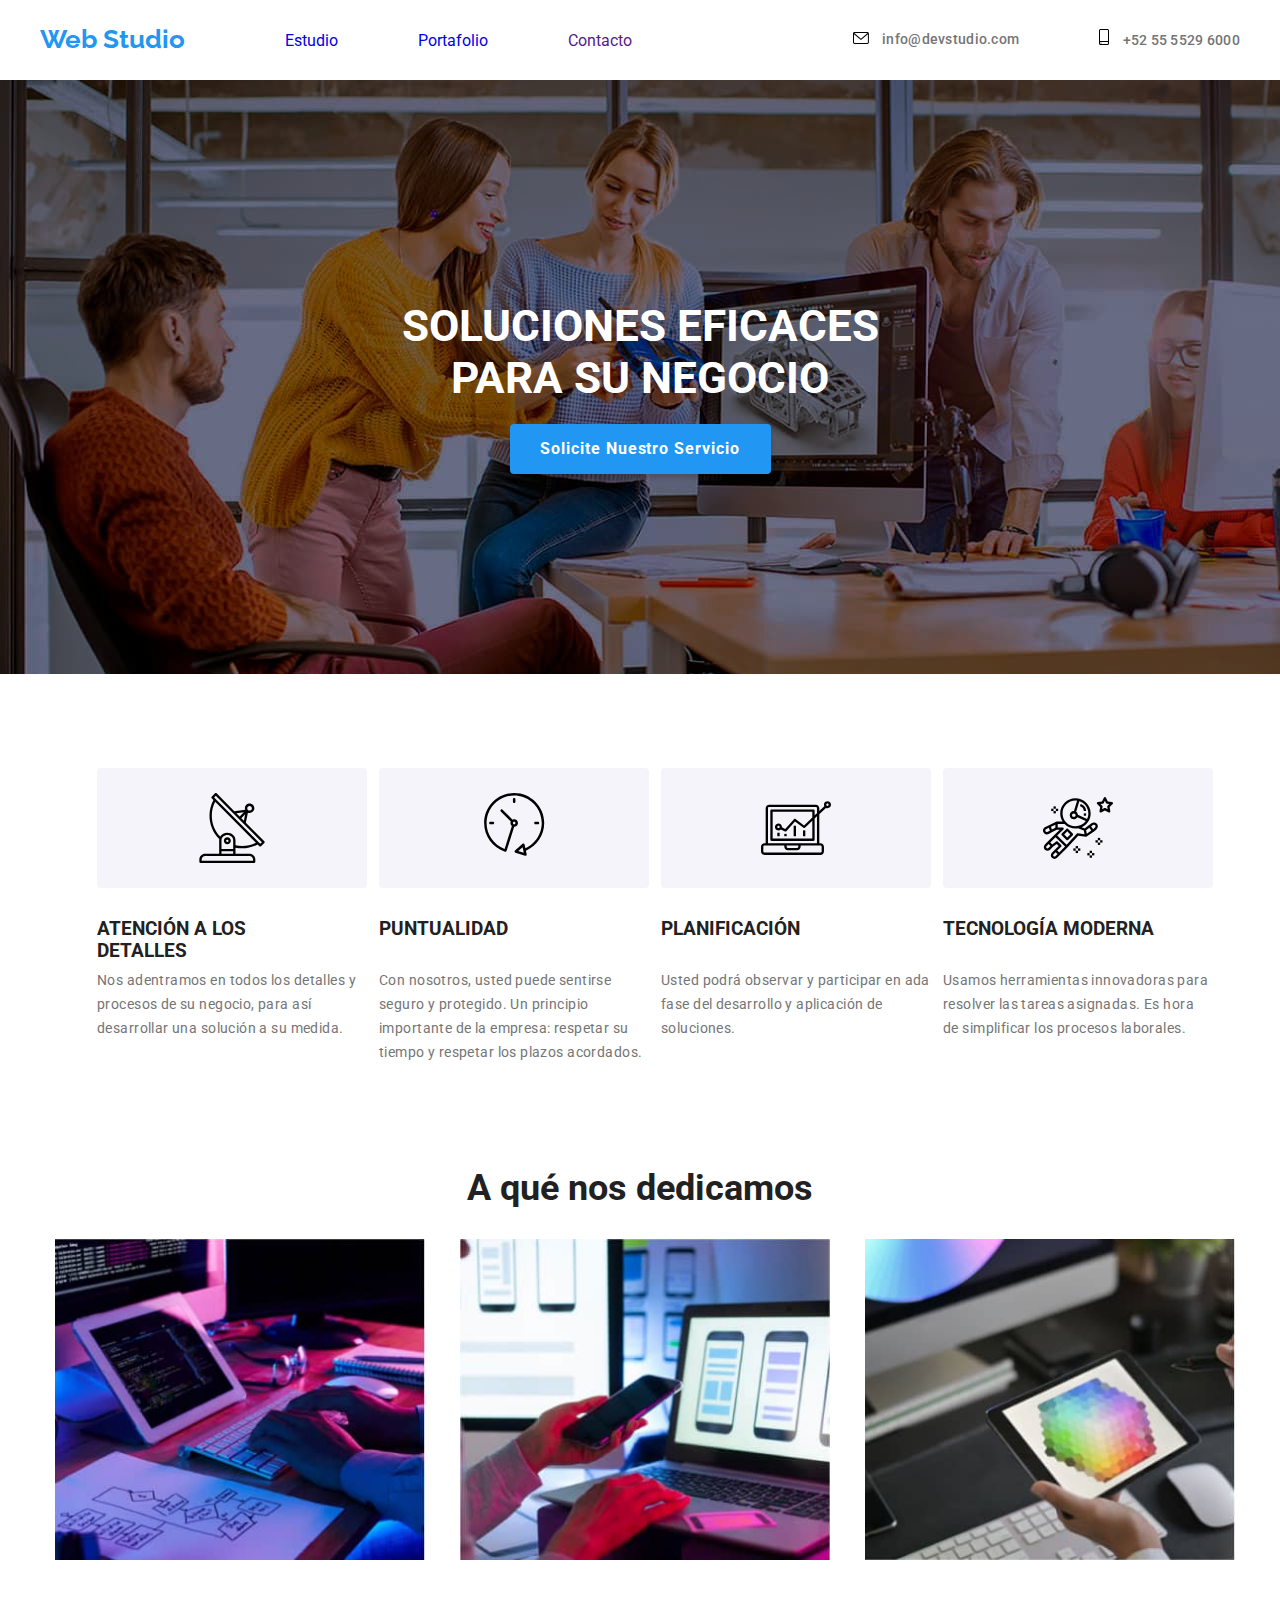
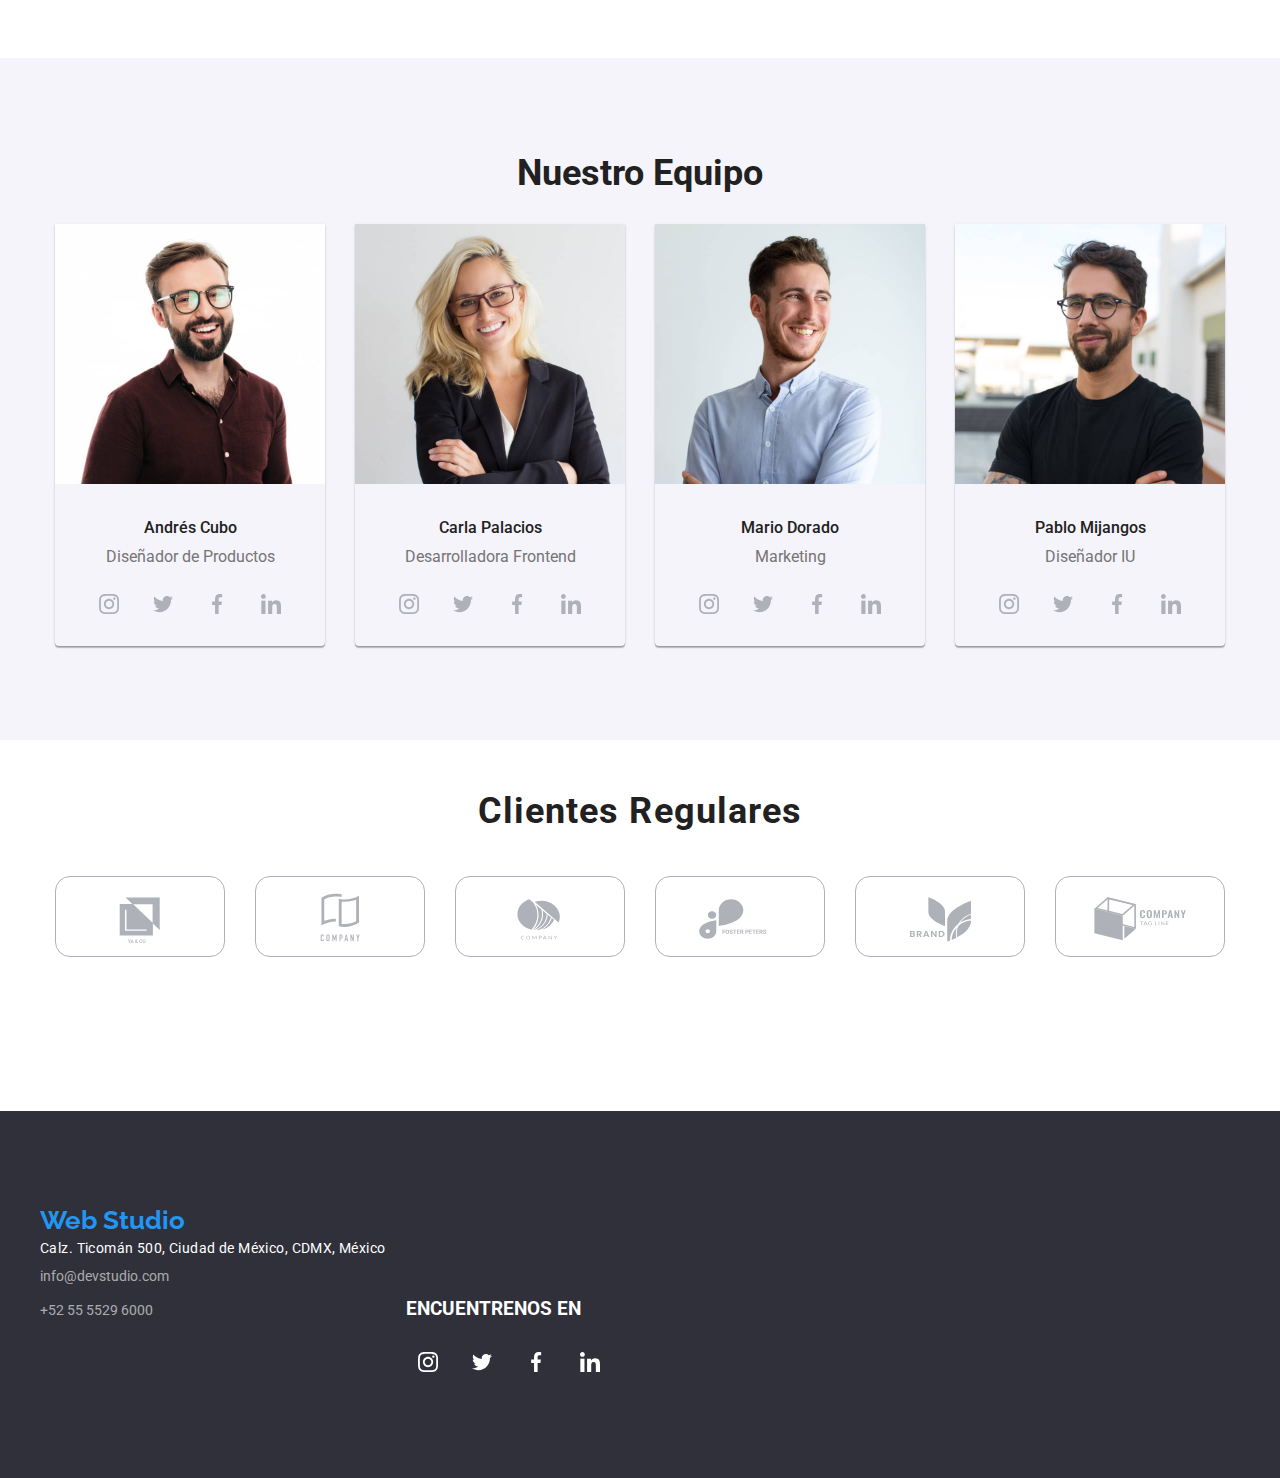
==== index.html @ 06e82568 "iniciando" ====
<!DOCTYPE html>
<html lang="en">
  <head>
    <meta charset="UTF-8" />
    <meta http-equiv="X-UA-Compatible" content="IE=edge" />
    <meta name="viewport" content="width=device-width, initial-scale=1.0" />
    <link rel="stylesheet" href="css/style.css" />
    <link rel="stylesheet" href="css/moder-normalize.css" />
    <link href="https://fonts.googleapis.com/css2?family=Roboto:wght@400;500;700;900&display=swap" rel="stylesheet"/>
    <link href="https://fonts.googleapis.com/css2?family=Raleway:wght@700&display=swap" rel="stylesheet"/>
    <title>Web Estudio</title>
  </head>

  <body>
    <!--seccion Heder-->
    <header clases="headoard">
      <nav>
        <!--Lista de Navegación-->
        <a class="web" href="./index.html">Web Studio</a>
        <ul class="nav-options">
          <li><a class="link selected" href="./index.html">Estudio</a></li>
          <li><a class="link" href="./Portfolio.html">Portafolio</a></li>
          <li><a class="link" href="">Contacto</a></li>
        </ul>
      </nav>
      <!--Informacion de contacto-->
      <ul class="header-contact">
        <li>
          <a class="contact" href="mailto:info@devstudio.com">
            <svg class="icon-email">
              <use href="./images/svg/icons.svg#email"></use>
            </svg>
            info@devstudio.com
          </a>
        </li>
        <li>
          <a class="contact" href="tel:+525555296000">
            <svg class="icon-telefono">
              <use href="./images/svg/icons.svg#telefono"></use>
            </svg>
            +52 55 5529 6000</a
          >
        </li>
      </ul>
    </header>
    <main>
      <!--Titulo principal-->
      <section class="fondo">
        <h1 class="titulo-principal">SOLUCIONES EFICACES PARA SU NEGOCIO</h1>
        <button class="btn-primary" type="button">
          Solicite nuestro servicio
        </button>
      </section>
      <!--Primera Sección-->
      <section class="section">
        <div class="container">
          <ul class="features-item">
            <li>
              <div>
                <svg class="icons-features">
                  <use href="./images/svg/icons.svg#antena"></use>
                </svg>
              </div>
              <h3 class="features-subtitle">ATENCIÓN A LOS DETALLES</h3>
              <p class="paragraph">
                Nos adentramos en todos los detalles y procesos de su negocio,
                para así desarrollar una solución a su medida.
              </p>
            </li>
            <li>
              <div>
                <svg class="icons-features">
                  <use href="./images/svg/icons.svg#reloj"></use>
                </svg>
              </div>
              <h3 class="features-subtitle">PUNTUALIDAD</h3>
              <p class="paragraph">
                Con nosotros, usted puede sentirse seguro y protegido. Un
                principio importante de la empresa: respetar su tiempo y
                respetar los plazos acordados.
              </p>
            </li>
            <li>
              <div>
                <svg class="icons-features">
                  <use href="./images/svg/icons.svg#diagrama"></use>
                </svg>
              </div>
              <h3 class="features-subtitle">PLANIFICACIÓN</h3>
              <p class="paragraph">
                Usted podrá observar y participar en ada fase del desarrollo y
                aplicación de soluciones.
              </p>
            </li>
            <li>
              <div>
                <svg class="icons-features">
                  <use href="./images/svg/icons.svg#astronauta"></use>
                </svg>
              </div>
              <h3 class="features-subtitle">TECNOLOGÍA MODERNA</h3>
              <p class="paragraph">
                Usamos herramientas innovadoras para resolver las tareas
                asignadas. Es hora de simplificar los procesos laborales.
              </p>
            </li>
          </ul>
        </div>
      </section>
      <!--Segunda Sección-->
      <section class="section pading do">
        <h2>A qué nos dedicamos</h2>
        <div class="container">
          <ul>
            <li>
              <img src="images/imagen1.jpg" alt="image1" width="370" />
            </li>
            <li>
              <img src="images/imagen2.jpg" alt="image2" width="370" />
            </li>
            <li>
              <img src="images/imagen3.jpg" alt="image3" width="370" />
            </li>
          </ul>
        </div>
      </section>
      <!--Tercera Sección-->
      <section class="charges-background">
        <div class="charges-container">
          <h2 class="charges-title">Nuestro Equipo</h2>
          <ul class="charges-items">
            <li class="charge-tarje">
              <img src="images/imagen4.jpg" width="270" alt="image5" />
              <h3 class="charge-name">Andrés Cubo</h3>
              <p class="charge-description">Diseñador de Productos</p>
              <ul class="redes-sociales">
                <li>
                  <a class="icon-social" href="#">
                    <svg class="icon-redes">
                      <use href="./images/svg/icons.svg#instagram"></use>
                    </svg>
                  </a>
                </li>
                <li>
                  <a class="icon-social" href="#">
                    <svg class="icon-redes">
                      <use href="./images/svg/icons.svg#twitter"></use>
                    </svg>
                  </a>
                </li>
                <li>
                  <a class="icon-social" href="#">
                    <svg class="icon-redes">
                      <use href="./images/svg/icons.svg#facebook"></use>
                    </svg>
                  </a>
                </li>
                <li>
                  <a class="icon-social" href="#">
                    <svg class="icon-redes">
                      <use href="./images/svg/icons.svg#linkedin"></use>
                    </svg>
                  </a>
                </li>
              </ul>
            </li>
            <li class="charge-tarje">
              <img src="images/imagen5.jpg" width="270" alt="image5" />
              <h3 class="charge-name">Carla Palacios</h3>
              <p class="charge-description">Desarrolladora Frontend</p>
              <ul class="redes-sociales">
                <li>
                  <a class="icon-social" href="#">
                    <svg class="icon-redes">
                      <use href="./images/svg/icons.svg#instagram"></use>
                    </svg>
                  </a>
                </li>
                <li>
                  <a class="icon-social" href="#">
                    <svg class="icon-redes">
                      <use href="./images/svg/icons.svg#twitter"></use>
                    </svg>
                  </a>
                </li>
                <li>
                  <a class="icon-social" href="#">
                    <svg class="icon-redes">
                      <use href="./images/svg/icons.svg#facebook"></use>
                    </svg>
                  </a>
                </li>
                <li>
                  <a class="icon-social" href="#">
                    <svg class="icon-redes">
                      <use href="./images/svg/icons.svg#linkedin"></use>
                    </svg>
                  </a>
                </li>
              </ul>
            </li>
            <li class="charge-tarje">
              <img src="images/imagen6.jpg" width="270" alt="image6" />
              <h3 class="charge-name">Mario Dorado</h3>
              <p class="charge-description">Marketing</p>
              <ul class="redes-sociales">
                <li>
                  <a class="icon-social" href="#">
                    <svg class="icon-redes">
                      <use href="./images/svg/icons.svg#instagram"></use>
                    </svg>
                  </a>
                </li>
                <li>
                  <a class="icon-social" href="#">
                    <svg class="icon-redes">
                      <use href="./images/svg/icons.svg#twitter"></use>
                    </svg>
                  </a>
                </li>
                <li>
                  <a class="icon-social" href="#">
                    <svg class="icon-redes">
                      <use href="./images/svg/icons.svg#facebook"></use>
                    </svg>
                  </a>
                </li>
                <li>
                  <a class="icon-social" href="#">
                    <svg class="icon-redes">
                      <use href="./images/svg/icons.svg#linkedin"></use>
                    </svg>
                  </a>
                </li>
              </ul>
            </li>
            <li class="charge-tarje">
              <img src="images/imagen7.jpg" width="270" alt="image7" />
              <h3 class="charge-name">Pablo Mijangos</h3>
              <p class="charge-description">Diseñador IU</p>
              <ul class="redes-sociales">
                <li>
                  <a class="icon-social" href="#">
                    <svg class="icon-redes">
                      <use href="./images/svg/icons.svg#instagram"></use>
                    </svg>
                  </a>
                </li>
                <li>
                  <a class="icon-social" href="#">
                    <svg class="icon-redes">
                      <use href="./images/svg/icons.svg#twitter"></use>
                    </svg>
                  </a>
                </li>
                <li>
                  <a class="icon-social" href="#">
                    <svg class="icon-redes">
                      <use href="./images/svg/icons.svg#facebook"></use>
                    </svg>
                  </a>
                </li>
                <li>
                  <a class="icon-social" href="#">
                    <svg class="icon-redes">
                      <use href="./images/svg/icons.svg#linkedin"></use>
                    </svg>
                  </a>
                </li>
              </ul>
            </li>
          </ul>
        </div>
      </section>
      <!-- Seccion Clientes regulares -->
      <section class="customer">
        <h2 class="customer-title">Clientes Regulares</h2>
        <ul class="customer-list">
          <li>
            <svg class="icon-customer">
              <use href="./images/svg/icons.svg#cliente1"></use>
            </svg>
          </li>

          <li>
            <svg class="icon-customer">
              <use href="./images/svg/icons.svg#cliente2"></use>
            </svg>
          </li>

          <li>
            <svg class="icon-customer">
              <use href="./images/svg/icons.svg#cliente3"></use>
            </svg>
          </li>

          <li>
            <svg class="icon-customer">
              <use href="./images/svg/icons.svg#cliente4"></use>
            </svg>
          </li>

          <li>
            <svg class="icon-customer">
              <use href="./images/svg/icons.svg#cliente5"></use>
            </svg>
          </li>

          <li>
            <svg class="icon-customer">
              <use href="./images/svg/icons.svg#cliente6"></use>
            </svg>
          </li>
        </ul>
      </section>
    </main>
    <!-- Footer y pie de página-->
    <footer class="footer">
      <a class="web" href="">Web Studio</a>
      <div class="footer-container">
          <address class="footer-address">
            <a class="footer-location" href=""
              >Calz. Ticomán 500, Ciudad de México, CDMX, México</a
            >
            <a class="footer-email" href="mailto:info@devstudio.com"
              >info@devstudio.com</a
            >
            <a class="footer-phone" href="tel:+525555296000">+52 55 5529 6000</a>
          </address>
        <aside class="footer2">
          <h3 class="footer2-logo">ENCUENTRENOS EN</h3>
          <ul class="redes-sociales2">
            <li>
              <a class="icon-social" href="#">
                <svg class="icon-redes2">
                  <use href="./images/svg/icons.svg#instagram"></use>
                </svg>
              </a>
            </li>
            <li>
              <a class="icon-social" href="#">
                <svg class="icon-redes2">
                  <use href="./images/svg/icons.svg#twitter"></use>
                </svg>
              </a>
            </li>
            <li>
              <a class="icon-social" href="#">
                <svg class="icon-redes2">
                  <use href="./images/svg/icons.svg#facebook"></use>
                </svg>
              </a>
            </li>
            <li>
              <a class="icon-social" href="">
                <svg class="icon-redes2">
                  <use href="./images/svg/icons.svg#linkedin"></use>
                </svg>
              </a>
            </li>
          </ul>
        </aside>
      </div>
    </footer>
  </body>
</html>
---- css/style.css ----
:root{
    --font-principal: 'Roboto';
    --font-secundario: 'Raleway';
    --background-black: #21303a;
    --backgroun-gray: #f5f4fa;
    --color-black: #212121;
    --color-gray: #757575;
    --color-white: #ffffff;
    --color-blue: #2196f3;
    --button-principal: #188ce8;
 } 
*,
*::before,
*::after {
  padding: 0;
  margin: 0;
  box-sizing: border-box;
}
body {
    background-color: var(--color-white);
    font-family: var(--font-principal),var(--font-secundario), sans-serif;
    color: var(--color-black);
    display: flex;
    flex-direction: column;
}
.btn-primary {
    width: 261px;
    height: 50px;
    background-color: #2196f3;
    color: var(--color-white);
    font-family: var(--font-principal);
    font-style: normal;
    font-weight: 700;
    font-size: 16px;
    line-height: 30px;
    letter-spacing: 0.06em;
    border-radius: 4px;
    border: none;
    box-shadow: 0px 4px 4px rgba(0, 0, 0, 0.15);
    outline: none;
    text-transform: capitalize;
    padding: 10px 20px;
}
.btn-primary:hover {
    background-color: #188ce8;
}
.container {
    padding: 0 15px;
    max-width: 1200px;
    margin: 0 auto; 
}
.section {
    padding: 94px 0;
}
.section > h2 {
    color: var(--color-secundario);
    font-style: normal;
    font-weight: 700px;
    font-size: 36px;
    padding: 30px 0;
    text-align:center;
    letter-spacing: 0.03 em;
}
.pading {
    padding-top: 0;
}
a {
    text-decoration: none;
}
button:hover {
    cursor: pointer;
    box-shadow: 0px 3px 1px rgba(0, 0, 0, 0.1), 0px 1px 2px rgba(0, 0, 0, 0.08), 0px 2px 2px rgba(0, 0, 0, 0.12);
    border-radius: 4px;
}
/*--------index--------*/
/*----- Header----*/
header {
    display: flex;
    justify-content: space-between;
    height: 80px;
    align-items: center;
    padding: 0 calc((100% - 1200px) / 2);
}
header nav {
    display: flex;
    align-items: center;
    gap: 100px;
}
.web{
    font-family: var(--font-secundario), sans-serif;
    color: #2196f3; 
    font-weight: 700;
    font-size: 26px;
    line-height: 1.2;
    text-decoration: none;
}
.web-black {
    color: #000000;
}
.web-white {
    color: var(--color-white);
}
/*--lista de navegacion--*/
header nav .nav-options {
    list-style: none;
    display: flex;
    gap: 80px;
}
.headboard nav .nav-options .link {
    font-weight: 500;
    font-size: 14px;
    line-height: 1.4;
    letter-spacing: 0.02em;
    text-decoration: none;
    text-transform: capitalize;
    color: var(--color-black);
}
/*--informacion de contacto--*/
header .header-contact {
    list-style: none;
    display: flex;
    gap: 80px;
}
.header-contact .contact {
    font-weight: 500;
    font-size: 14px;
    line-height: 1.4;
    letter-spacing: 0.02em;
    text-decoration: none;
    color: var(--color-gray);
}
header .Headoard .header-contact li .contact { 
    display: flex;
    align-items:center;
    gap: 10px;
    color: (var(--color-gray));
    font-weight: 500;
    font-size: 14px;
    line-height: 20px;
    letter-spacing: 0.02em;
    text-decoration: none;
    height: 20px;
} 
.icon-email {
    width: 16px;
    height: 12px;
    margin-right: 10px;
}
.icon-telefono {
    width: 10px;
    height: 16px;
    margin-right: 10px;
}

   /*-caracteristicas-*/
.nav-options .link:hover,
.nav-options .link:focus,
.header-contact .contact:hover,
.header-contact .contact:focus {
    color: #2196f3;
}
.contac:hover,
.contact:hover .icon-email,
.contac:hover,
.contact:hover .icon-telefono {
    color: #4d99d7;
    fill:#2196F3;
}
/*-----titulo principal-----*/
.fondo {
    background: linear-gradient(
      0deg,
    rgba(47, 48, 58, 0.4),
    rgba(47, 48, 58, 0.4)
    ),
        url(../images/Imagenfondo.jpg);
    background-blend-mode: overlay;
    padding: 200px calc((100% - 1200px) / 2);
    position: relative;
    text-align: center;
}
.fondo .titulo-principal {
    width: 500px;
    margin: 20px auto;
    font-size: 44px;
    color: var(--color-white);
    text-transform: capitalize;
}
/*--primera seccion--*/
.features-item {
    flex-wrap: wrap;
    align-items: flex-start;
    justify-content: space-evenly;
    display:flex;
}
.features-item li {
    list-style: none;
    width: 240px;
}
.icons-features {
    width: 70px;
    height: 70px;
}
.features-item li div {
    width: 270px;
    height: 120px;
    left: 206px;
    top: 769px;
    background-position: center;
    background: #F5F4FA;
    border-radius: 4px;
    display: flex;
    align-items: center;
    justify-content: center;
    margin-bottom: 30px;
}
.features-item li .features-subtitle {
    height: 50px;
    text-transform: uppercase;
    color: var(--color-black);
}
.paragraph {
    font-style: normal;
    font-style: normal;
    font-weight: 400;
    font-size: 14px;
    line-height: 24px;    
    letter-spacing: 0.03em;
    color: var(--color-gray);
    width: 270px;
    height: 75px;
    left: 206px;
    top: 945px;
}
/*-- segunda seccion --*/
.do .container ul {
    display: flex;
    justify-content: space-between;
    flex-wrap: wrap;
    align-items: center;
}
.do .container ul li{
    list-style: none;
    width: 360px;
}
/*-- tercera seccion --*/
.chargues-container {
    max-width: calc((100% - 1200px) / 2);
    width: 100%;
  }
.charges-background {
    display: flex;
    justify-content: center;
    background-color: #f5f4fa;
    padding: 94px;
    margin-bottom: 50px;
    width: 100%;
  }
.charges-title {
    font-family: "Roboto";
    font-weight: 700;
    font-size: 36px;
    text-align: center;
    color: #212121;
    padding-bottom: 30px;
  }
.charges-items {
    display: flex;
    gap: 30px;
    list-style: none;
  }
.charge-tarje {
    text-align: center;
    box-shadow: 0px 1px 3px rgba(0, 0, 0, 0.12), 0px 1px 1px rgba(0, 0, 0, 0.14),
      0px 2px 1px rgba(0, 0, 0, 0.2);
    border-radius: 0px 0px 4px 4px;
    animation: tarjeta1Out 2.5s cubic-bezier(0.4, 0, 0.2, 1);
  }
.charge-name {
    font-family: "Roboto";
    font-weight: 500;
    font-size: 16px;
    text-align: center;
    color: #212121;
    padding-top: 30px;
    margin-bottom: 10px;
  }
.charge-description {
    font-family: "Roboto";
    font-weight: 400;
    font-size: 16px;
    line-height: 19px;
    text-align: center;
    color: #757575;
    margin-bottom: 16px;
  }
.icon-redes {
    width: 20px;
    height: 20px;
    fill: #afb1b8;
  }
.redes-sociales {
    display: flex;
    justify-content: center;
    gap: 10px;
    padding-bottom: 20px;    
    list-style: none;
  }
.icon-social {
    background-color: transparent;
    width: 44px;
    height: 44px;
    display: flex;
    justify-content: center;
    align-items: center;
    border-radius: 50%;
  }
.icon-social:hover {
    background-color: #2196f3;
  }
.icon-social:hover .icon-redes {
    fill: #ffffff;
 }
/* ----------- Clientes Regulares----------- */
.customer-title {
    font-family: "Roboto";
    font-style: normal;
    font-weight: 700;
    font-size: 36px;
    line-height: 42px;
    text-align: center;
    letter-spacing: 0.03em;
    justify-content: center;
    color: var(--color-black);
    margin-bottom: 44px;
  }
  .customer-list {
    display: flex;
    gap: 30px;
    padding-bottom: 150px;
    list-style: none;
     justify-content: center;
  }
  .icon-customer {
    width: 170px;
    height: 81px;
    border: 1px solid #afb1b8;
    border-radius: 15px;
    fill: #afb1b8;
  }
  .icon-customer:hover {
    border-color: #2196f3;
    fill: #2196f3;
  }
/*--------portafolio--------*/
.botones .option {
    display: flex;
    align-items: center;
    justify-content: center;
    gap: 15px;
    margin-bottom: 50px;
    list-style: none;
}
.botones .option li button{
    border-radius: 4px;
    border: none;
    outline: none;
    color: var(--color-black); 
    line-height: 1.4px;
    font-size: 16px;
    font-weight: 700px;
    letter-spacing: 0.02em;
    padding: 10px 30px;
    text-decoration: none;  
    text-transform: capitalize;
}
.botones .services {
    justify-content: space-between;
    flex-wrap: wrap;
    display: flex;
}
.botones .services li {
    list-style: none;
    margin-bottom: 20px;
    width: 360px;
}
.botones li {
    color: var(--color-black);
    padding: 15px;
}
.botones li {
    color: var(--color-gray);
    font-size: 16px;
    padding: 15px;
}
.botones .option li button:hover,
.botones .option li button:focus,

.botones .option li button.selected {
    color: var(--color-white);
    background-color: #2196F3;
}
.services {
    width: 1200px;
    margin: 0 auto;
    padding: 0 32px;
    gap: 13px;
}
.flex-list {
    display: flex;
    justify-content: space-between;
}
.connection {
    width: 370px;
    background: #FFFFFF;
    border: 1px solid #EEEEEE;
}
.connection:hover {
    box-shadow: 0px 1px 1px rgba(0, 0, 0, 0.12), 0px 4px 4px rgba(0, 0, 0, 0.06), 1px 4px 6px rgba(0, 0, 0, 0.16);
}
.card-principal {
    padding: 20px 24px;
}
.card-title {
    width: 370px;
    font-style: normal;
    font-weight: 700;
    font-size: 18px;
    line-height: 36px;
    letter-spacing: 0.06em;
    color: var(--color-black);
    margin-top: 20px;
    margin-bottom: 4px;
    margin-left: 24px;
}
.card-description {
    font-style: normal;
    font-weight: 400;
    font-size: 16px;
    line-height: 30px;
    letter-spacing: 0.03em;
    color: var(--color-gray);
    margin-bottom: 4px;
    margin-left: 24px;  
}
.card-emergent {
    position: absolute;
    top: 0;
    height: 294px;
    width: 370px;
    font-family: 'Roboto';
    font-style: normal;
    font-weight: 400;
    font-size: 18px;
    line-height: 28px;
    background: rgba(33, 150, 243, 0.9);
    color: #ffffff;
    padding: 63px 24px;
    letter-spacing: 0.03em;
    transform: translateY(105%);
    transform: trasform 250ms ease;
    transition-timing-function: cubic-bezier(0.4, 0, 0.2, 1);
}
.connection:hover .card-emergent {
    transform: translateY(0%);
}
.card-image {
    position: relative;
    overflow: hidden;
}

/*--Footer--*/
footer {
    background-color: #2f303a;
    padding: 94px calc((100% - 1200px) / 2);
    
} 
.footer-container {
    display: flex;
    align-items: flex-start;
    justify-content: flex-start;
    gap: 20px;
}
footer .footer-location {
    display: grid;
    font-family: 'Roboto';
    font-style: normal;
    font-weight: 400;
    font-size: 14px;
    line-height: 24px;
    letter-spacing: 0.03em;
    color: #FFFFFF;
}
address .footer-email, .footer-phone{
    font-style: normal;
    font-weight: 400;
    font-size: 14px;
    line-height: 1.71;
    text-decoration: none;
    padding: 5px 0;
    display: block;
    color: #ffffff99;
}
.footer-email:hover, .footer-phone:hover, 
.footer-email:focus, .footer-phone:focus {
  color: var(--color-white);
}
.footer2 {
    margin-top: 62px;
  }
.footer2-logo {
    font-family: "Roboto";
    font-weight: 700;
    color: var(--color-white);
    margin-bottom: 20px;
  }
.redes-sociales2 {
    display: flex;
    align-items: center;
    gap: 10px;
    list-style: none;
  }
.icon-redes2 {
    width: 20px;
    height: 20px;
    fill: #ffffff;
  }
.icons-footer {
    margin-left: 20px;
  }
.icons-footer:hover path {
    fill: #2196f3;
  }
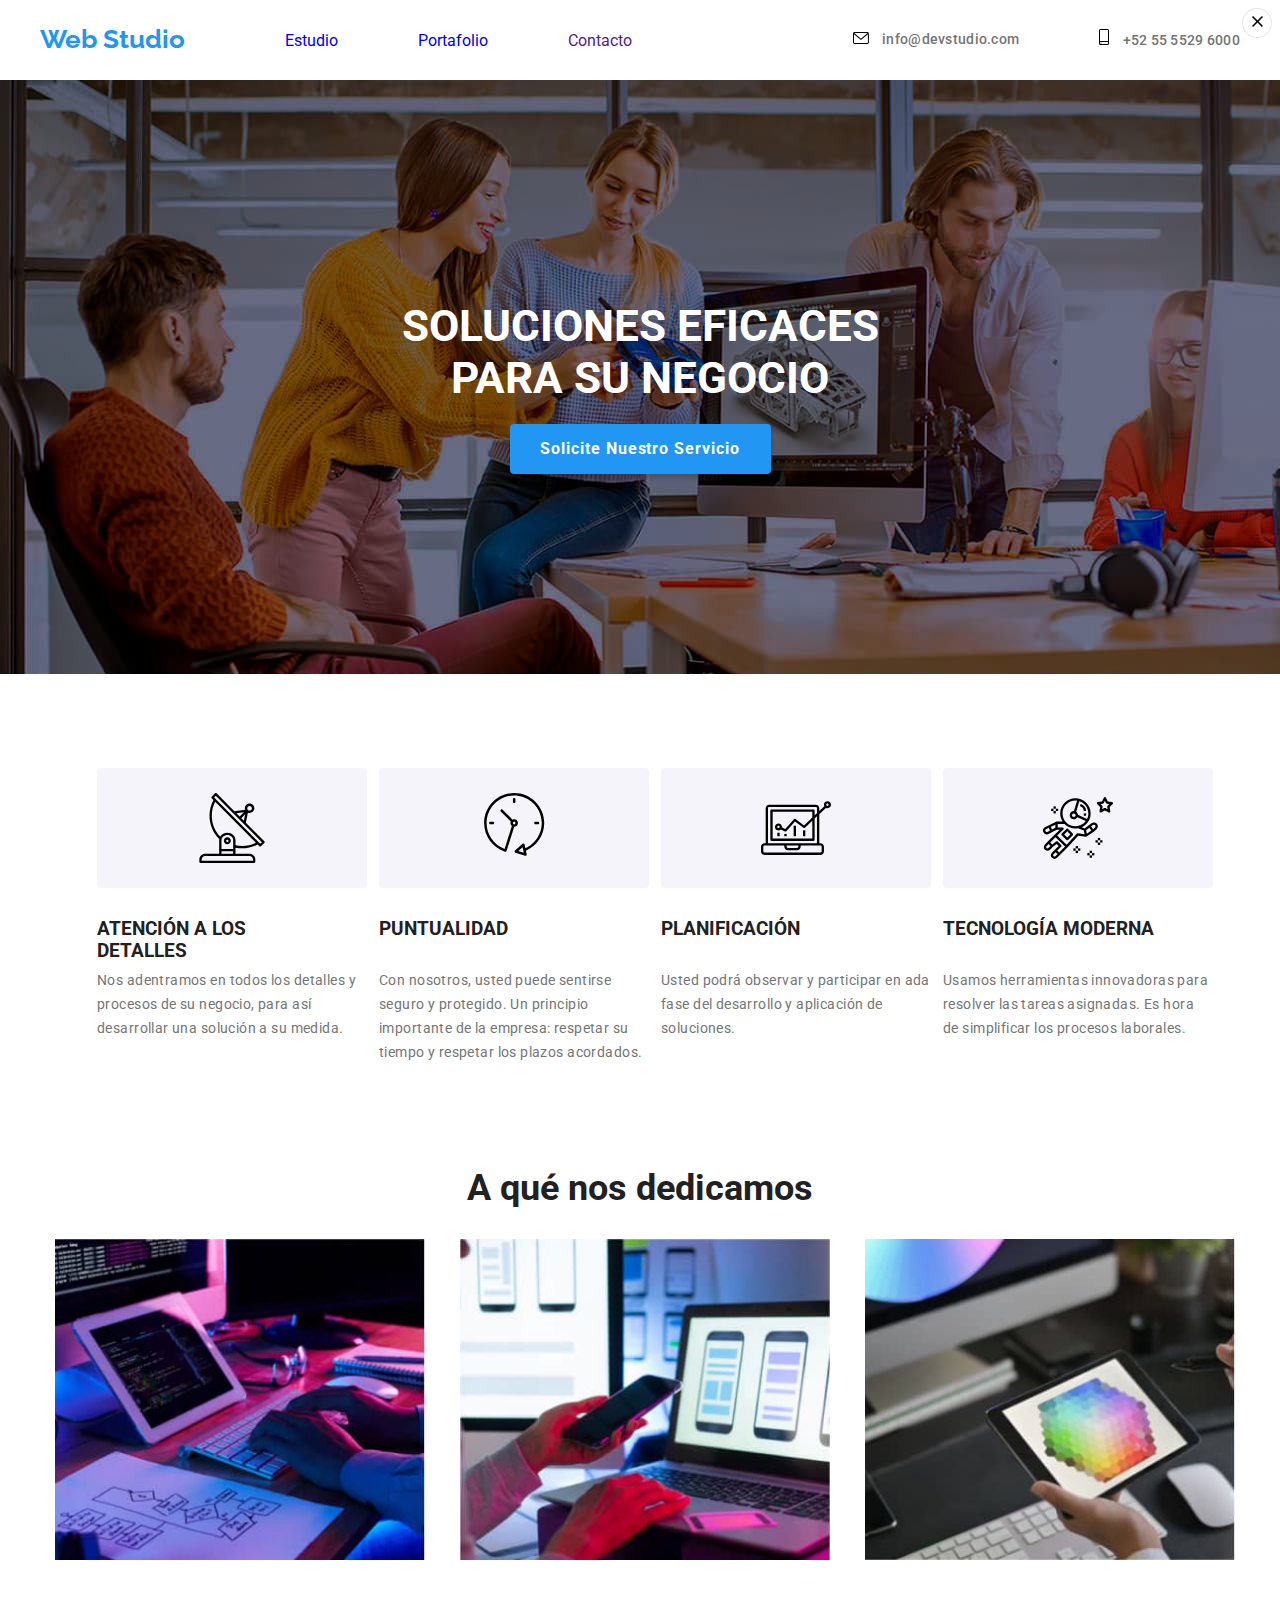
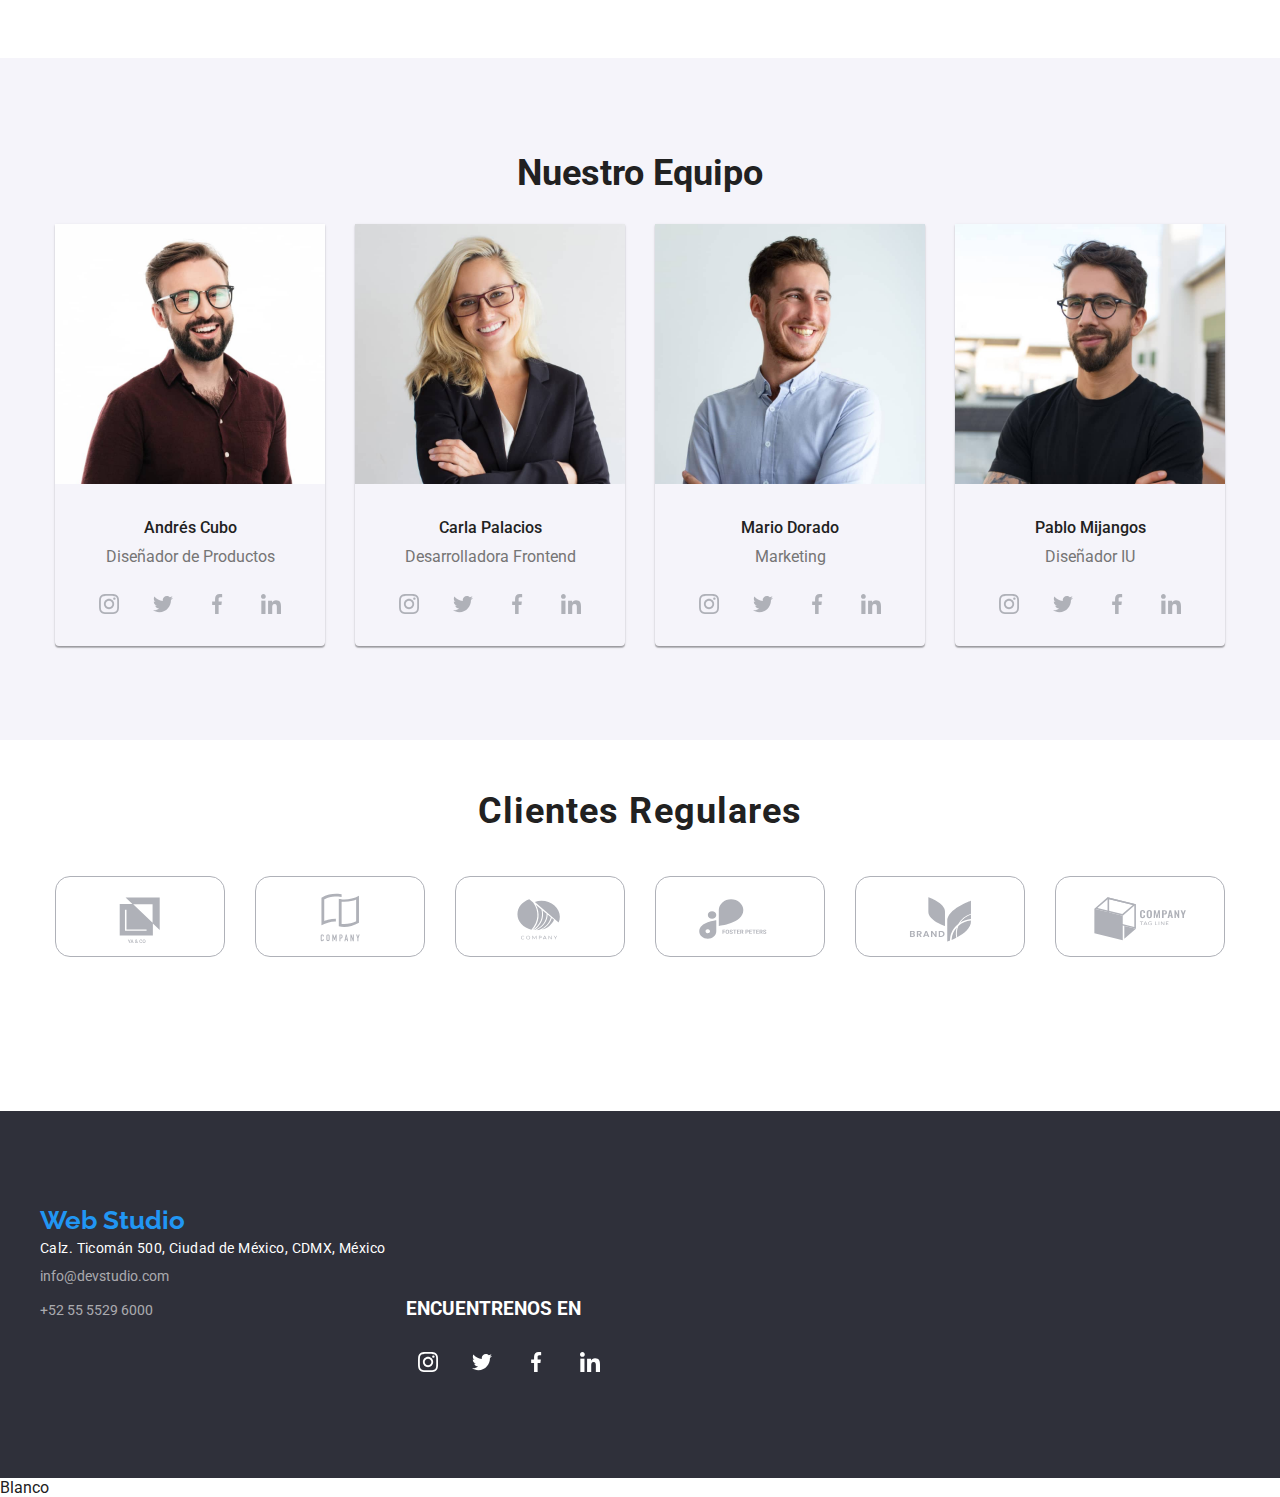
==== commit 110591eb: "inicio" ====
--- a/index.html
+++ b/index.html
@@ -45,12 +45,15 @@
     </header>
     <main>
       <!--Titulo principal-->
-      <section class="fondo">
-        <h1 class="titulo-principal">SOLUCIONES EFICACES PARA SU NEGOCIO</h1>
-        <button class="btn-primary" type="button">
-          Solicite nuestro servicio
-        </button>
-      </section>
+      <section class="background">
+        <div>
+          <h1 class="titulo-principal">SOLUCIONES EFICACES PARA SU NEGOCIO</h1>
+          <button class="btn-primary" type="button" data-modal-open>
+            Solicite nuestro servicio
+          </button>
+        </div>
+      </section>
+
       <!--Primera Sección-->
       <section class="section">
         <div class="container">
@@ -362,5 +365,20 @@
         </aside>
       </div>
     </footer>
+    <!--ventana modal-->
+    <div clas="backdrop" data-modal>
+      <div clase="backdrop-modal">
+        <p>
+          Blanco
+        </p>
+        <button class="backdrop-modal-close" data-modal-close>
+          <svg class="backdrop-close">
+            <use href="/images/svg/icons.svg#cerrar">
+            </use>
+          </svg>
+        </button>
+      </div>
+    </div>
+    <script src="./js/modal.js"></script>
   </body>
 </html>
--- a/css/style.css
+++ b/css/style.css
@@ -23,27 +23,6 @@
     display: flex;
     flex-direction: column;
 }
-.btn-primary {
-    width: 261px;
-    height: 50px;
-    background-color: #2196f3;
-    color: var(--color-white);
-    font-family: var(--font-principal);
-    font-style: normal;
-    font-weight: 700;
-    font-size: 16px;
-    line-height: 30px;
-    letter-spacing: 0.06em;
-    border-radius: 4px;
-    border: none;
-    box-shadow: 0px 4px 4px rgba(0, 0, 0, 0.15);
-    outline: none;
-    text-transform: capitalize;
-    padding: 10px 20px;
-}
-.btn-primary:hover {
-    background-color: #188ce8;
-}
 .container {
     padding: 0 15px;
     max-width: 1200px;
@@ -167,7 +146,7 @@
     fill:#2196F3;
 }
 /*-----titulo principal-----*/
-.fondo {
+.background {
     background: linear-gradient(
       0deg,
     rgba(47, 48, 58, 0.4),
@@ -179,12 +158,33 @@
     position: relative;
     text-align: center;
 }
-.fondo .titulo-principal {
+.background .titulo-principal {
     width: 500px;
     margin: 20px auto;
     font-size: 44px;
     color: var(--color-white);
     text-transform: capitalize;
+}
+.btn-primary {
+    width: 261px;
+    height: 50px;
+    background-color: #2196f3;
+    color: var(--color-white);
+    font-family: var(--font-principal);
+    font-style: normal;
+    font-weight: 700;
+    font-size: 16px;
+    line-height: 30px;
+    letter-spacing: 0.06em;
+    border-radius: 4px;
+    border: none;
+    box-shadow: 0px 4px 4px rgba(0, 0, 0, 0.15);
+    outline: none;
+    text-transform: capitalize;
+    padding: 10px 20px;
+}
+.btn-primary:hover {
+    background-color: #188ce8;
 }
 /*--primera seccion--*/
 .features-item {
@@ -530,4 +530,43 @@
   }
 .icons-footer:hover path {
     fill: #2196f3;
+  }
+  /** ventana modal**/
+.backdrop {
+    position: fixed;
+    align-items: center;
+    top: 0;
+    left: 0;
+    width: 100%;
+    height: 100%;
+    background-color: rgba(0, 0, 0, 0.2);
+  }
+  .backdrop.is-hidden {
+    display: none;
+  }
+.backdrop-modal {
+    position: relative;
+    margin: auto;
+    width: 528px;
+    height: 581px;
+    background: #ffffff;
+    box-shadow: 0px 1px 3px rgba(0, 0, 0, 0.12), 0px 1px 1px rgba(0, 0, 0, 0.14),
+      0px 2px 1px rgba(0, 0, 0, 0.2);
+    border-radius: 4px;
+  }
+.backdrop-close {
+    width: 18px;
+    height: 18px;
+    fill: #000000;
+  }
+.backdrop-modal-close {
+    position: absolute;
+    top: 8px;
+    right: 8px;
+    margin-left: auto;
+    width: 30px;
+    height: 30px;
+    border-radius: 15px;
+    background: #ffffff;
+    border: 1px solid rgba(0, 0, 0, 0.1);
   }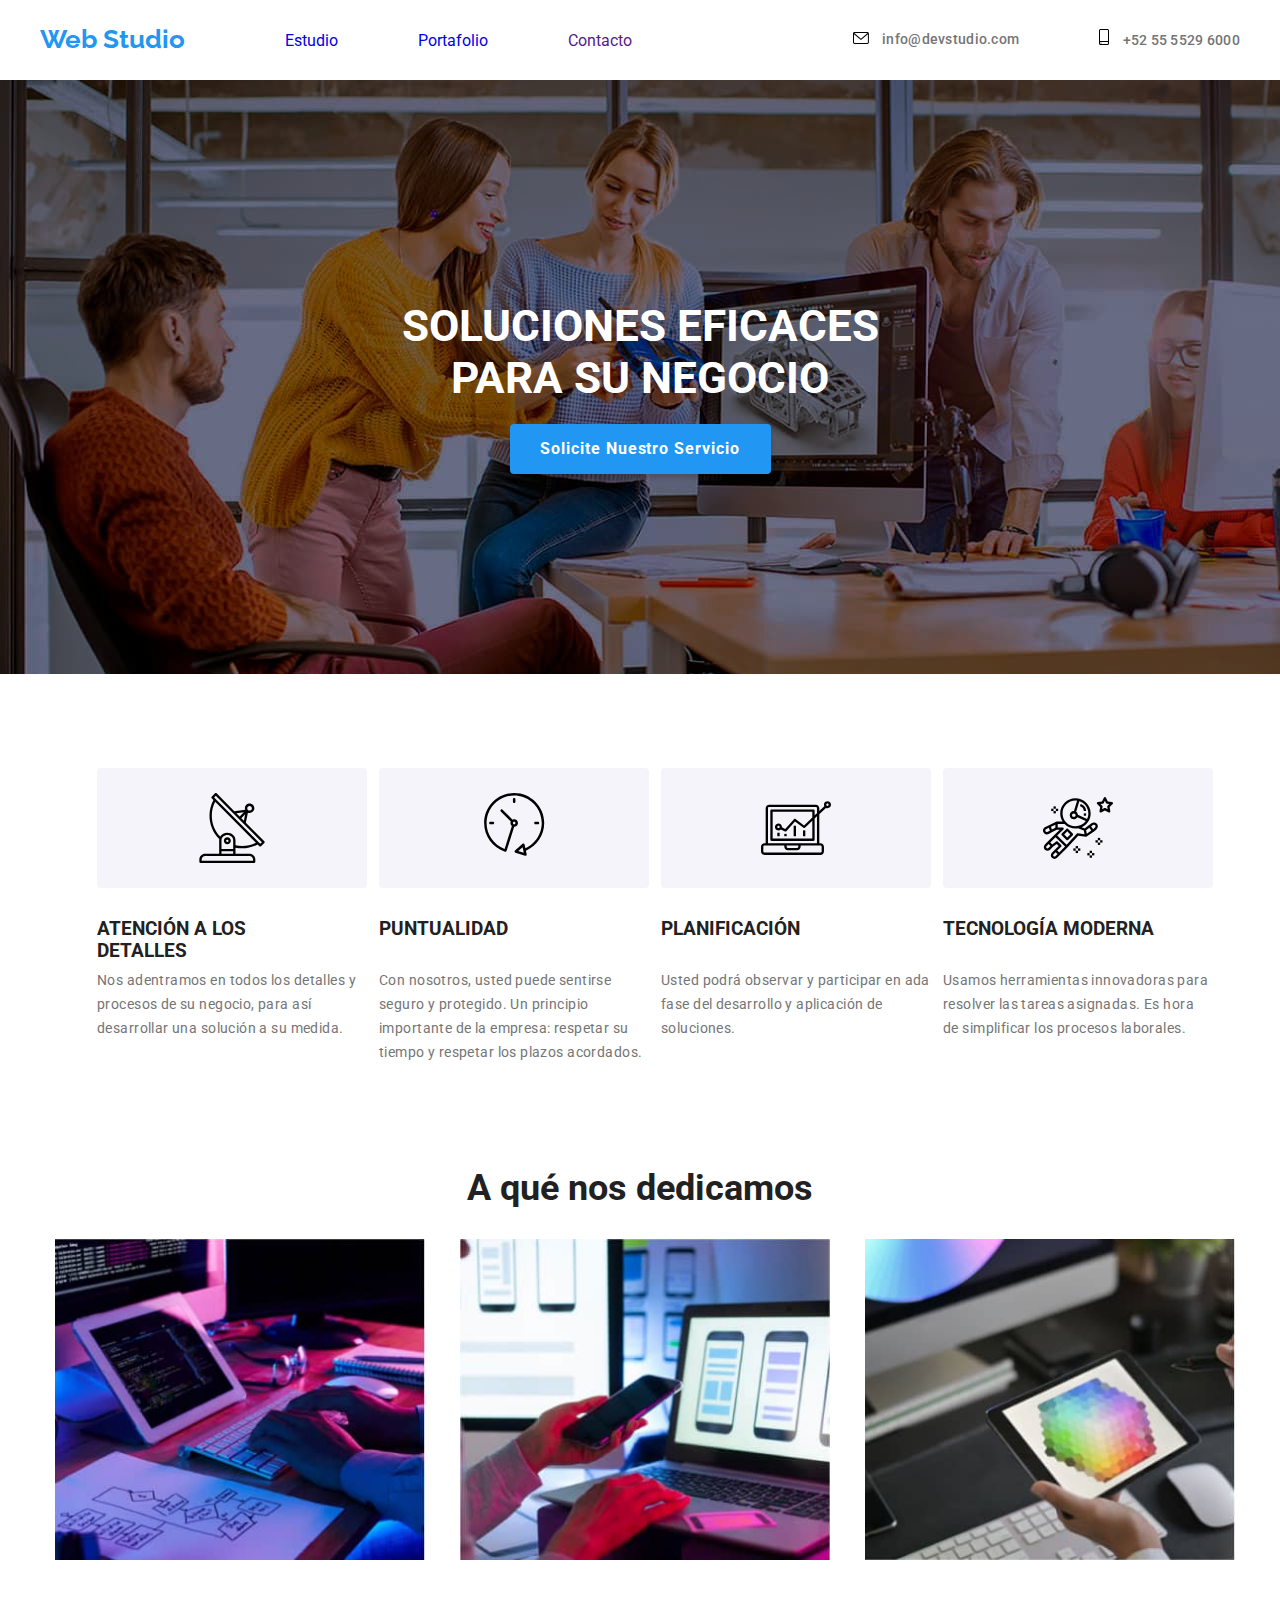
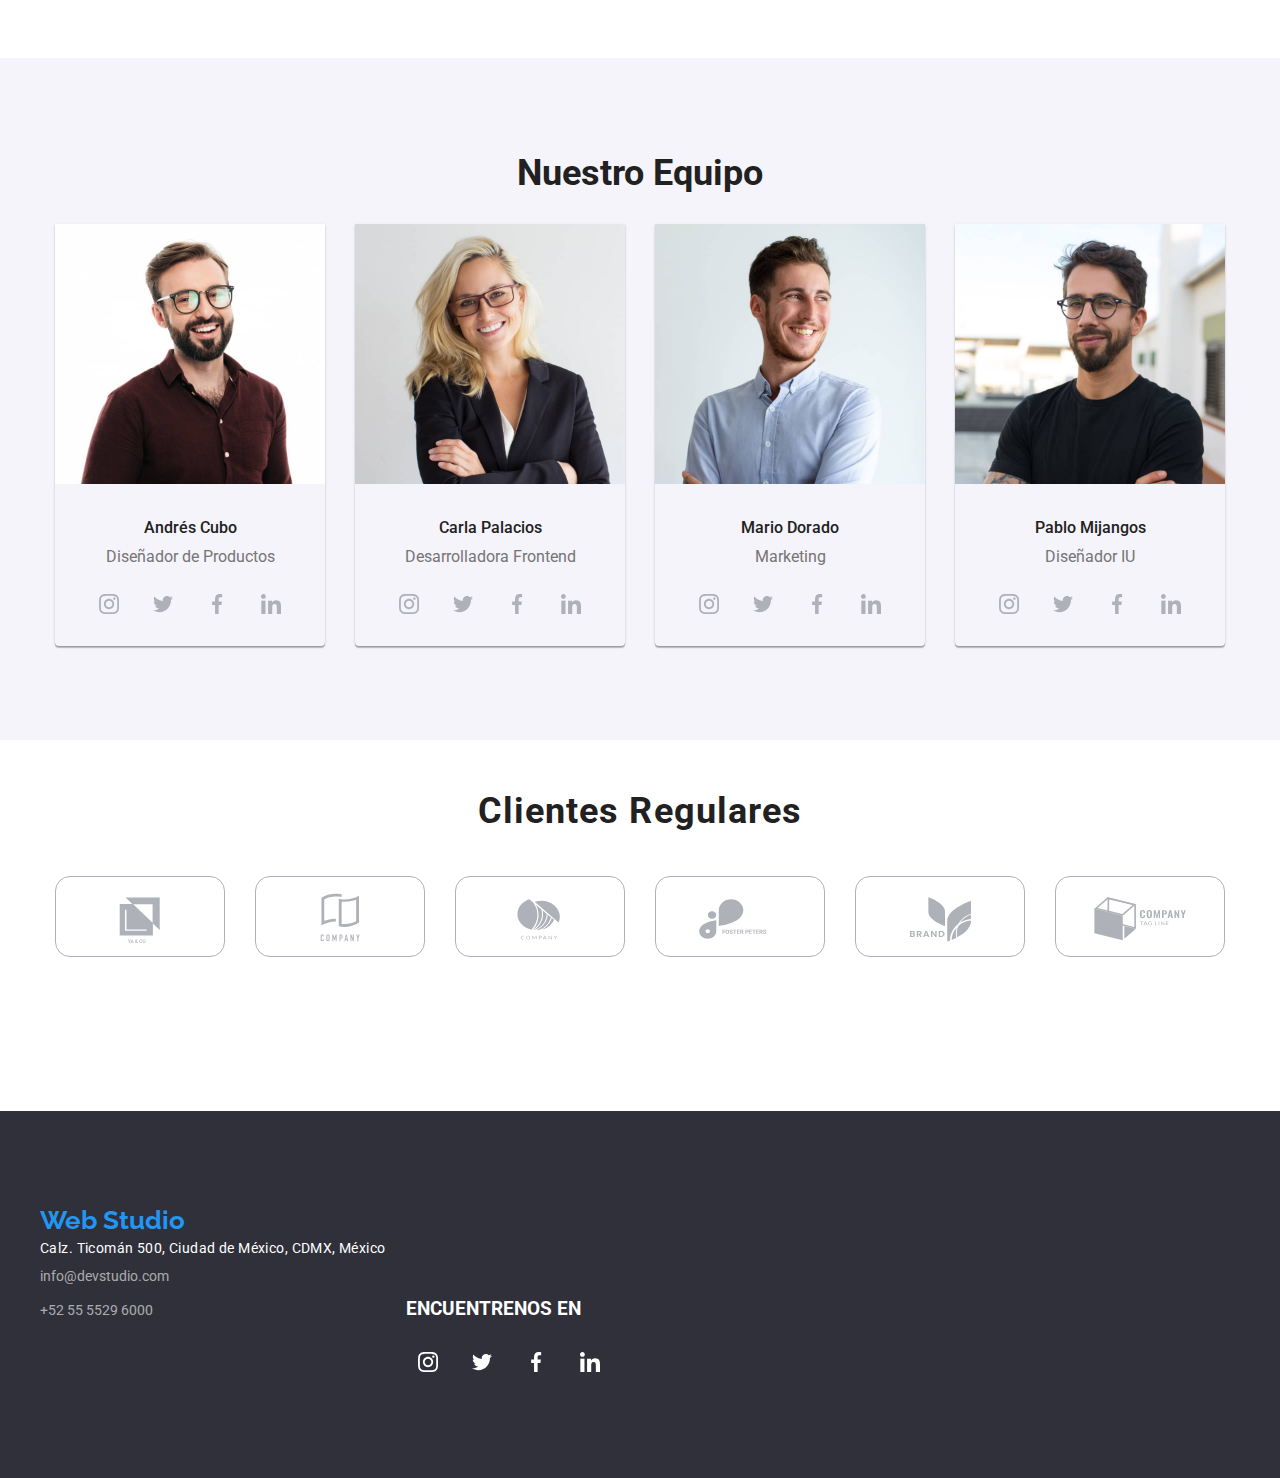
==== commit 0e5b4a0f: "two" ====
--- a/index.html
+++ b/index.html
@@ -48,7 +48,7 @@
       <section class="background">
         <div>
           <h1 class="titulo-principal">SOLUCIONES EFICACES PARA SU NEGOCIO</h1>
-          <button class="btn-primary" type="button" data-modal-open>
+          <button class="btn-primary" type="button" id="data-modal-open">
             Solicite nuestro servicio
           </button>
         </div>
@@ -366,19 +366,14 @@
       </div>
     </footer>
     <!--ventana modal-->
-    <div clas="backdrop" data-modal>
-      <div clase="backdrop-modal">
-        <p>
-          Blanco
-        </p>
-        <button class="backdrop-modal-close" data-modal-close>
-          <svg class="backdrop-close">
-            <use href="/images/svg/icons.svg#cerrar">
-            </use>
-          </svg>
-        </button>
-      </div>
-    </div>
+    <div class="backdrop is-hidden" id="data-modal">
+    <div class="modal">
+      <button id="data-modal-close" class="modal-close">
+        <svg class="close">
+          <use href="./images/svg/icons.svg#cerrar">
+          </use>
+        </svg>
+      </button>
     <script src="./js/modal.js"></script>
   </body>
 </html>
--- a/css/style.css
+++ b/css/style.css
@@ -1,14 +1,14 @@
-:root{
-    --font-principal: 'Roboto';
-    --font-secundario: 'Raleway';
-    --background-black: #21303a;
-    --backgroun-gray: #f5f4fa;
-    --color-black: #212121;
-    --color-gray: #757575;
-    --color-white: #ffffff;
-    --color-blue: #2196f3;
-    --button-principal: #188ce8;
- } 
+:root {
+  --font-principal: "Roboto";
+  --font-secundario: "Raleway";
+  --background-black: #21303a;
+  --backgroun-gray: #f5f4fa;
+  --color-black: #212121;
+  --color-gray: #757575;
+  --color-white: #ffffff;
+  --color-blue: #2196f3;
+  --button-principal: #188ce8;
+}
 *,
 *::before,
 *::after {
@@ -17,556 +17,558 @@
   box-sizing: border-box;
 }
 body {
-    background-color: var(--color-white);
-    font-family: var(--font-principal),var(--font-secundario), sans-serif;
-    color: var(--color-black);
-    display: flex;
-    flex-direction: column;
+  background-color: var(--color-white);
+  font-family: var(--font-principal), var(--font-secundario), sans-serif;
+  color: var(--color-black);
+  display: flex;
+  flex-direction: column;
 }
 .container {
-    padding: 0 15px;
-    max-width: 1200px;
-    margin: 0 auto; 
+  padding: 0 15px;
+  max-width: 1200px;
+  margin: 0 auto;
 }
 .section {
-    padding: 94px 0;
+  padding: 94px 0;
 }
 .section > h2 {
-    color: var(--color-secundario);
-    font-style: normal;
-    font-weight: 700px;
-    font-size: 36px;
-    padding: 30px 0;
-    text-align:center;
-    letter-spacing: 0.03 em;
+  color: var(--color-secundario);
+  font-style: normal;
+  font-weight: 700px;
+  font-size: 36px;
+  padding: 30px 0;
+  text-align: center;
+  letter-spacing: 0.03 em;
 }
 .pading {
-    padding-top: 0;
+  padding-top: 0;
 }
 a {
-    text-decoration: none;
+  text-decoration: none;
 }
 button:hover {
-    cursor: pointer;
-    box-shadow: 0px 3px 1px rgba(0, 0, 0, 0.1), 0px 1px 2px rgba(0, 0, 0, 0.08), 0px 2px 2px rgba(0, 0, 0, 0.12);
-    border-radius: 4px;
+  cursor: pointer;
+  box-shadow: 0px 3px 1px rgba(0, 0, 0, 0.1), 0px 1px 2px rgba(0, 0, 0, 0.08),
+    0px 2px 2px rgba(0, 0, 0, 0.12);
+  border-radius: 4px;
 }
 /*--------index--------*/
 /*----- Header----*/
 header {
-    display: flex;
-    justify-content: space-between;
-    height: 80px;
-    align-items: center;
-    padding: 0 calc((100% - 1200px) / 2);
+  display: flex;
+  justify-content: space-between;
+  height: 80px;
+  align-items: center;
+  padding: 0 calc((100% - 1200px) / 2);
 }
 header nav {
-    display: flex;
-    align-items: center;
-    gap: 100px;
-}
-.web{
-    font-family: var(--font-secundario), sans-serif;
-    color: #2196f3; 
-    font-weight: 700;
-    font-size: 26px;
-    line-height: 1.2;
-    text-decoration: none;
+  display: flex;
+  align-items: center;
+  gap: 100px;
+}
+.web {
+  font-family: var(--font-secundario), sans-serif;
+  color: var(--color-blue);
+  font-weight: 700;
+  font-size: 26px;
+  line-height: 1.2;
+  text-decoration: none;
 }
 .web-black {
-    color: #000000;
+  color: #000000;
 }
 .web-white {
-    color: var(--color-white);
+  color: var(--color-white);
 }
 /*--lista de navegacion--*/
 header nav .nav-options {
-    list-style: none;
-    display: flex;
-    gap: 80px;
+  list-style: none;
+  display: flex;
+  gap: 80px;
 }
 .headboard nav .nav-options .link {
-    font-weight: 500;
-    font-size: 14px;
-    line-height: 1.4;
-    letter-spacing: 0.02em;
-    text-decoration: none;
-    text-transform: capitalize;
-    color: var(--color-black);
+  font-weight: 500;
+  font-size: 14px;
+  line-height: 1.4;
+  letter-spacing: 0.02em;
+  text-decoration: none;
+  text-transform: capitalize;
+  color: var(--color-black);
 }
 /*--informacion de contacto--*/
 header .header-contact {
-    list-style: none;
-    display: flex;
-    gap: 80px;
+  list-style: none;
+  display: flex;
+  gap: 80px;
 }
 .header-contact .contact {
-    font-weight: 500;
-    font-size: 14px;
-    line-height: 1.4;
-    letter-spacing: 0.02em;
-    text-decoration: none;
-    color: var(--color-gray);
-}
-header .Headoard .header-contact li .contact { 
-    display: flex;
-    align-items:center;
-    gap: 10px;
-    color: (var(--color-gray));
-    font-weight: 500;
-    font-size: 14px;
-    line-height: 20px;
-    letter-spacing: 0.02em;
-    text-decoration: none;
-    height: 20px;
-} 
+  font-weight: 500;
+  font-size: 14px;
+  line-height: 1.4;
+  letter-spacing: 0.02em;
+  text-decoration: none;
+  color: var(--color-gray);
+}
+header .Headoard .header-contact li .contact {
+  display: flex;
+  align-items: center;
+  gap: 10px;
+  color: (var(--color-gray));
+  font-weight: 500;
+  font-size: 14px;
+  line-height: 20px;
+  letter-spacing: 0.02em;
+  text-decoration: none;
+  height: 20px;
+}
 .icon-email {
-    width: 16px;
-    height: 12px;
-    margin-right: 10px;
+  width: 16px;
+  height: 12px;
+  margin-right: 10px;
 }
 .icon-telefono {
-    width: 10px;
-    height: 16px;
-    margin-right: 10px;
+  width: 10px;
+  height: 16px;
+  margin-right: 10px;
 }
 
-   /*-caracteristicas-*/
+/*-caracteristicas-*/
 .nav-options .link:hover,
 .nav-options .link:focus,
 .header-contact .contact:hover,
 .header-contact .contact:focus {
-    color: #2196f3;
+  color: var(--color-blue);
 }
 .contac:hover,
 .contact:hover .icon-email,
 .contac:hover,
 .contact:hover .icon-telefono {
-    color: #4d99d7;
-    fill:#2196F3;
+  color: #4d99d7;
+  fill: var(--color-blue);
 }
 /*-----titulo principal-----*/
 .background {
-    background: linear-gradient(
+  background: linear-gradient(
       0deg,
-    rgba(47, 48, 58, 0.4),
-    rgba(47, 48, 58, 0.4)
+      rgba(47, 48, 58, 0.4),
+      rgba(47, 48, 58, 0.4)
     ),
-        url(../images/Imagenfondo.jpg);
-    background-blend-mode: overlay;
-    padding: 200px calc((100% - 1200px) / 2);
-    position: relative;
-    text-align: center;
+    url(../images/Imagenfondo.jpg);
+  background-blend-mode: overlay;
+  padding: 200px calc((100% - 1200px) / 2);
+  position: relative;
+  text-align: center;
 }
 .background .titulo-principal {
-    width: 500px;
-    margin: 20px auto;
-    font-size: 44px;
-    color: var(--color-white);
-    text-transform: capitalize;
+  width: 500px;
+  margin: 20px auto;
+  font-size: 44px;
+  color: var(--color-white);
+  text-transform: capitalize;
 }
 .btn-primary {
-    width: 261px;
-    height: 50px;
-    background-color: #2196f3;
-    color: var(--color-white);
-    font-family: var(--font-principal);
-    font-style: normal;
-    font-weight: 700;
-    font-size: 16px;
-    line-height: 30px;
-    letter-spacing: 0.06em;
-    border-radius: 4px;
-    border: none;
-    box-shadow: 0px 4px 4px rgba(0, 0, 0, 0.15);
-    outline: none;
-    text-transform: capitalize;
-    padding: 10px 20px;
+  width: 261px;
+  height: 50px;
+  background-color: #2196f3;
+  color: var(--color-white);
+  font-family: var(--font-principal);
+  font-style: normal;
+  font-weight: 700;
+  font-size: 16px;
+  line-height: 30px;
+  letter-spacing: 0.06em;
+  border-radius: 4px;
+  border: none;
+  box-shadow: 0px 4px 4px rgba(0, 0, 0, 0.15);
+  outline: none;
+  text-transform: capitalize;
+  padding: 10px 20px;
 }
 .btn-primary:hover {
-    background-color: #188ce8;
+  background-color: #188ce8;
 }
 /*--primera seccion--*/
 .features-item {
-    flex-wrap: wrap;
-    align-items: flex-start;
-    justify-content: space-evenly;
-    display:flex;
+  flex-wrap: wrap;
+  align-items: flex-start;
+  justify-content: space-evenly;
+  display: flex;
 }
 .features-item li {
-    list-style: none;
-    width: 240px;
+  list-style: none;
+  width: 240px;
 }
 .icons-features {
-    width: 70px;
-    height: 70px;
+  width: 70px;
+  height: 70px;
 }
 .features-item li div {
-    width: 270px;
-    height: 120px;
-    left: 206px;
-    top: 769px;
-    background-position: center;
-    background: #F5F4FA;
-    border-radius: 4px;
-    display: flex;
-    align-items: center;
-    justify-content: center;
-    margin-bottom: 30px;
+  width: 270px;
+  height: 120px;
+  left: 206px;
+  top: 769px;
+  background-position: center;
+  background: var(--backgroun-gray);
+  border-radius: 4px;
+  display: flex;
+  align-items: center;
+  justify-content: center;
+  margin-bottom: 30px;
 }
 .features-item li .features-subtitle {
-    height: 50px;
-    text-transform: uppercase;
-    color: var(--color-black);
+  height: 50px;
+  text-transform: uppercase;
+  color: var(--color-black);
 }
 .paragraph {
-    font-style: normal;
-    font-style: normal;
-    font-weight: 400;
-    font-size: 14px;
-    line-height: 24px;    
-    letter-spacing: 0.03em;
-    color: var(--color-gray);
-    width: 270px;
-    height: 75px;
-    left: 206px;
-    top: 945px;
+  font-style: normal;
+  font-style: normal;
+  font-weight: 400;
+  font-size: 14px;
+  line-height: 24px;
+  letter-spacing: 0.03em;
+  color: var(--color-gray);
+  width: 270px;
+  height: 75px;
+  left: 206px;
+  top: 945px;
 }
 /*-- segunda seccion --*/
 .do .container ul {
-    display: flex;
-    justify-content: space-between;
-    flex-wrap: wrap;
-    align-items: center;
-}
-.do .container ul li{
-    list-style: none;
-    width: 360px;
+  display: flex;
+  justify-content: space-between;
+  flex-wrap: wrap;
+  align-items: center;
+}
+.do .container ul li {
+  list-style: none;
+  width: 360px;
 }
 /*-- tercera seccion --*/
 .chargues-container {
-    max-width: calc((100% - 1200px) / 2);
-    width: 100%;
-  }
+  max-width: calc((100% - 1200px) / 2);
+  width: 100%;
+}
 .charges-background {
-    display: flex;
-    justify-content: center;
-    background-color: #f5f4fa;
-    padding: 94px;
-    margin-bottom: 50px;
-    width: 100%;
-  }
+  display: flex;
+  justify-content: center;
+  background-color: var(--backgroun-gray);
+  padding: 94px;
+  margin-bottom: 50px;
+  width: 100%;
+}
 .charges-title {
-    font-family: "Roboto";
-    font-weight: 700;
-    font-size: 36px;
-    text-align: center;
-    color: #212121;
-    padding-bottom: 30px;
-  }
+  font-family: var(--font-principal);
+  font-weight: 700;
+  font-size: 36px;
+  text-align: center;
+  color: var(--color-black);
+  padding-bottom: 30px;
+}
 .charges-items {
-    display: flex;
-    gap: 30px;
-    list-style: none;
-  }
+  display: flex;
+  gap: 30px;
+  list-style: none;
+}
 .charge-tarje {
-    text-align: center;
-    box-shadow: 0px 1px 3px rgba(0, 0, 0, 0.12), 0px 1px 1px rgba(0, 0, 0, 0.14),
-      0px 2px 1px rgba(0, 0, 0, 0.2);
-    border-radius: 0px 0px 4px 4px;
-    animation: tarjeta1Out 2.5s cubic-bezier(0.4, 0, 0.2, 1);
-  }
+  text-align: center;
+  box-shadow: 0px 1px 3px rgba(0, 0, 0, 0.12), 0px 1px 1px rgba(0, 0, 0, 0.14),
+    0px 2px 1px rgba(0, 0, 0, 0.2);
+  border-radius: 0px 0px 4px 4px;
+  animation: tarjeta1Out 2.5s cubic-bezier(0.4, 0, 0.2, 1);
+}
 .charge-name {
-    font-family: "Roboto";
-    font-weight: 500;
-    font-size: 16px;
-    text-align: center;
-    color: #212121;
-    padding-top: 30px;
-    margin-bottom: 10px;
-  }
+  font-family: var(--font-principal);
+  font-weight: 500;
+  font-size: 16px;
+  text-align: center;
+  color: var(--color-black);
+  padding-top: 30px;
+  margin-bottom: 10px;
+}
 .charge-description {
-    font-family: "Roboto";
-    font-weight: 400;
-    font-size: 16px;
-    line-height: 19px;
-    text-align: center;
-    color: #757575;
-    margin-bottom: 16px;
-  }
+  font-family: var(--font-principal);
+  font-weight: 400;
+  font-size: 16px;
+  line-height: 19px;
+  text-align: center;
+  color: var(--color-gray);
+  margin-bottom: 16px;
+}
 .icon-redes {
-    width: 20px;
-    height: 20px;
-    fill: #afb1b8;
-  }
+  width: 20px;
+  height: 20px;
+  fill: #afb1b8;
+}
 .redes-sociales {
-    display: flex;
-    justify-content: center;
-    gap: 10px;
-    padding-bottom: 20px;    
-    list-style: none;
-  }
+  display: flex;
+  justify-content: center;
+  gap: 10px;
+  padding-bottom: 20px;
+  list-style: none;
+}
 .icon-social {
-    background-color: transparent;
-    width: 44px;
-    height: 44px;
-    display: flex;
-    justify-content: center;
-    align-items: center;
-    border-radius: 50%;
-  }
+  background-color: transparent;
+  width: 44px;
+  height: 44px;
+  display: flex;
+  justify-content: center;
+  align-items: center;
+  border-radius: 50%;
+}
 .icon-social:hover {
-    background-color: #2196f3;
-  }
+  background-color: #2196f3;
+}
 .icon-social:hover .icon-redes {
-    fill: #ffffff;
- }
+  fill: var(--color-white);
+}
 /* ----------- Clientes Regulares----------- */
 .customer-title {
-    font-family: "Roboto";
-    font-style: normal;
-    font-weight: 700;
-    font-size: 36px;
-    line-height: 42px;
-    text-align: center;
-    letter-spacing: 0.03em;
-    justify-content: center;
-    color: var(--color-black);
-    margin-bottom: 44px;
-  }
-  .customer-list {
-    display: flex;
-    gap: 30px;
-    padding-bottom: 150px;
-    list-style: none;
-     justify-content: center;
-  }
-  .icon-customer {
-    width: 170px;
-    height: 81px;
-    border: 1px solid #afb1b8;
-    border-radius: 15px;
-    fill: #afb1b8;
-  }
-  .icon-customer:hover {
-    border-color: #2196f3;
-    fill: #2196f3;
-  }
+  font-family: var(--font-principal);
+  font-style: normal;
+  font-weight: 700;
+  font-size: 36px;
+  line-height: 42px;
+  text-align: center;
+  letter-spacing: 0.03em;
+  justify-content: center;
+  color: var(--color-black);
+  margin-bottom: 44px;
+}
+.customer-list {
+  display: flex;
+  gap: 30px;
+  padding-bottom: 150px;
+  list-style: none;
+  justify-content: center;
+}
+.icon-customer {
+  width: 170px;
+  height: 81px;
+  border: 1px solid #afb1b8;
+  border-radius: 15px;
+  fill: #afb1b8;
+}
+.icon-customer:hover {
+  border-color: var(--color-blue);
+  fill: var(--color-blue);
+}
 /*--------portafolio--------*/
 .botones .option {
-    display: flex;
-    align-items: center;
-    justify-content: center;
-    gap: 15px;
-    margin-bottom: 50px;
-    list-style: none;
-}
-.botones .option li button{
-    border-radius: 4px;
-    border: none;
-    outline: none;
-    color: var(--color-black); 
-    line-height: 1.4px;
-    font-size: 16px;
-    font-weight: 700px;
-    letter-spacing: 0.02em;
-    padding: 10px 30px;
-    text-decoration: none;  
-    text-transform: capitalize;
+  display: flex;
+  align-items: center;
+  justify-content: center;
+  gap: 15px;
+  margin-bottom: 50px;
+  list-style: none;
+}
+.botones .option li button {
+  border-radius: 4px;
+  border: none;
+  outline: none;
+  color: var(--color-black);
+  line-height: 1.4px;
+  font-size: 16px;
+  font-weight: 700px;
+  letter-spacing: 0.02em;
+  padding: 10px 30px;
+  text-decoration: none;
+  text-transform: capitalize;
 }
 .botones .services {
-    justify-content: space-between;
-    flex-wrap: wrap;
-    display: flex;
+  justify-content: space-between;
+  flex-wrap: wrap;
+  display: flex;
 }
 .botones .services li {
-    list-style: none;
-    margin-bottom: 20px;
-    width: 360px;
+  list-style: none;
+  margin-bottom: 20px;
+  width: 360px;
 }
 .botones li {
-    color: var(--color-black);
-    padding: 15px;
+  color: var(--color-black);
+  padding: 15px;
 }
 .botones li {
-    color: var(--color-gray);
-    font-size: 16px;
-    padding: 15px;
+  color: var(--color-gray);
+  font-size: 16px;
+  padding: 15px;
 }
 .botones .option li button:hover,
 .botones .option li button:focus,
-
 .botones .option li button.selected {
-    color: var(--color-white);
-    background-color: #2196F3;
+  color: var(--color-white);
+  background-color: #2196f3;
 }
 .services {
-    width: 1200px;
-    margin: 0 auto;
-    padding: 0 32px;
-    gap: 13px;
+  width: 1200px;
+  margin: 0 auto;
+  padding: 0 32px;
+  gap: 13px;
 }
 .flex-list {
-    display: flex;
-    justify-content: space-between;
+  display: flex;
+  justify-content: space-between;
 }
 .connection {
-    width: 370px;
-    background: #FFFFFF;
-    border: 1px solid #EEEEEE;
+  width: 370px;
+  background: #ffffff;
+  border: 1px solid #eeeeee;
 }
 .connection:hover {
-    box-shadow: 0px 1px 1px rgba(0, 0, 0, 0.12), 0px 4px 4px rgba(0, 0, 0, 0.06), 1px 4px 6px rgba(0, 0, 0, 0.16);
+  box-shadow: 0px 1px 1px rgba(0, 0, 0, 0.12), 0px 4px 4px rgba(0, 0, 0, 0.06),
+    1px 4px 6px rgba(0, 0, 0, 0.16);
 }
 .card-principal {
-    padding: 20px 24px;
+  padding: 20px 24px;
 }
 .card-title {
-    width: 370px;
-    font-style: normal;
-    font-weight: 700;
-    font-size: 18px;
-    line-height: 36px;
-    letter-spacing: 0.06em;
-    color: var(--color-black);
-    margin-top: 20px;
-    margin-bottom: 4px;
-    margin-left: 24px;
+  width: 370px;
+  font-style: normal;
+  font-weight: 700;
+  font-size: 18px;
+  line-height: 36px;
+  letter-spacing: 0.06em;
+  color: var(--color-black);
+  margin-top: 20px;
+  margin-bottom: 4px;
+  margin-left: 24px;
 }
 .card-description {
-    font-style: normal;
-    font-weight: 400;
-    font-size: 16px;
-    line-height: 30px;
-    letter-spacing: 0.03em;
-    color: var(--color-gray);
-    margin-bottom: 4px;
-    margin-left: 24px;  
+  font-style: normal;
+  font-weight: 400;
+  font-size: 16px;
+  line-height: 30px;
+  letter-spacing: 0.03em;
+  color: var(--color-gray);
+  margin-bottom: 4px;
+  margin-left: 24px;
+}
+.card-image {
+  position: relative;
+  overflow: hidden;
 }
 .card-emergent {
-    position: absolute;
-    top: 0;
-    height: 294px;
-    width: 370px;
-    font-family: 'Roboto';
-    font-style: normal;
-    font-weight: 400;
-    font-size: 18px;
-    line-height: 28px;
-    background: rgba(33, 150, 243, 0.9);
-    color: #ffffff;
-    padding: 63px 24px;
-    letter-spacing: 0.03em;
-    transform: translateY(105%);
-    transform: trasform 250ms ease;
-    transition-timing-function: cubic-bezier(0.4, 0, 0.2, 1);
+  position: absolute;
+  top: 0;
+  height: 294px;
+  width: 370px;
+  font-family: var(--font-principal);
+  font-style: normal;
+  font-weight: 400;
+  font-size: 18px;
+  line-height: 28px;
+  background: rgba(33, 150, 243, 0.9);
+  color: var(--color-white);
+  padding: 63px 24px;
+  letter-spacing: 0.03em;
+  transform: translateY(105%);
+  transform: trasform 250ms ease;
+  transition-timing-function: cubic-bezier(0.4, 0, 0.2, 1);
 }
 .connection:hover .card-emergent {
-    transform: translateY(0%);
-}
-.card-image {
-    position: relative;
-    overflow: hidden;
-}
-
+  transform: translateY(0%);
+}
 /*--Footer--*/
 footer {
-    background-color: #2f303a;
-    padding: 94px calc((100% - 1200px) / 2);
-    
-} 
+  background-color: #2f303a;
+  padding: 94px calc((100% - 1200px) / 2);
+}
 .footer-container {
-    display: flex;
-    align-items: flex-start;
-    justify-content: flex-start;
-    gap: 20px;
+  display: flex;
+  align-items: flex-start;
+  justify-content: flex-start;
+  gap: 20px;
 }
 footer .footer-location {
-    display: grid;
-    font-family: 'Roboto';
-    font-style: normal;
-    font-weight: 400;
-    font-size: 14px;
-    line-height: 24px;
-    letter-spacing: 0.03em;
-    color: #FFFFFF;
-}
-address .footer-email, .footer-phone{
-    font-style: normal;
-    font-weight: 400;
-    font-size: 14px;
-    line-height: 1.71;
-    text-decoration: none;
-    padding: 5px 0;
-    display: block;
-    color: #ffffff99;
-}
-.footer-email:hover, .footer-phone:hover, 
-.footer-email:focus, .footer-phone:focus {
+  display: grid;
+  font-family: "Roboto";
+  font-style: normal;
+  font-weight: 400;
+  font-size: 14px;
+  line-height: 24px;
+  letter-spacing: 0.03em;
+  color: var(--color-white);
+}
+address .footer-email,
+.footer-phone {
+  font-style: normal;
+  font-weight: 400;
+  font-size: 14px;
+  line-height: 1.71;
+  text-decoration: none;
+  padding: 5px 0;
+  display: block;
+  color: #ffffff99;
+}
+.footer-email:hover,
+.footer-phone:hover,
+.footer-email:focus,
+.footer-phone:focus {
   color: var(--color-white);
 }
 .footer2 {
-    margin-top: 62px;
-  }
+  margin-top: 62px;
+}
 .footer2-logo {
-    font-family: "Roboto";
-    font-weight: 700;
-    color: var(--color-white);
-    margin-bottom: 20px;
-  }
+  font-family: "Roboto";
+  font-weight: 700;
+  color: var(--color-white);
+  margin-bottom: 20px;
+}
 .redes-sociales2 {
-    display: flex;
-    align-items: center;
-    gap: 10px;
-    list-style: none;
-  }
+  display: flex;
+  align-items: center;
+  gap: 10px;
+  list-style: none;
+}
 .icon-redes2 {
-    width: 20px;
-    height: 20px;
-    fill: #ffffff;
-  }
+  width: 20px;
+  height: 20px;
+  fill: var(--color-white);
+}
 .icons-footer {
-    margin-left: 20px;
-  }
+  margin-left: 20px;
+}
 .icons-footer:hover path {
-    fill: #2196f3;
-  }
-  /** ventana modal**/
+  fill: var(--color-blue);
+}
+/** ventana modal**/
+.backdrop.is-hidden {
+  display: none;
+}
 .backdrop {
-    position: fixed;
-    align-items: center;
-    top: 0;
-    left: 0;
-    width: 100%;
-    height: 100%;
-    background-color: rgba(0, 0, 0, 0.2);
-  }
-  .backdrop.is-hidden {
-    display: none;
-  }
-.backdrop-modal {
-    position: relative;
-    margin: auto;
-    width: 528px;
-    height: 581px;
-    background: #ffffff;
-    box-shadow: 0px 1px 3px rgba(0, 0, 0, 0.12), 0px 1px 1px rgba(0, 0, 0, 0.14),
-      0px 2px 1px rgba(0, 0, 0, 0.2);
-    border-radius: 4px;
-  }
-.backdrop-close {
-    width: 18px;
-    height: 18px;
-    fill: #000000;
-  }
-.backdrop-modal-close {
-    position: absolute;
-    top: 8px;
-    right: 8px;
-    margin-left: auto;
-    width: 30px;
-    height: 30px;
-    border-radius: 15px;
-    background: #ffffff;
-    border: 1px solid rgba(0, 0, 0, 0.1);
-  }+  position: fixed;
+  display: flex;
+  justify-content: center;
+  align-items: center;
+  top: 0;
+  left: 0;
+  background-color: #00000060;
+  width: 100%;
+  height: 100%;
+}
+.modal {
+  position: relative;
+  width: 528px;
+  height: 581px;
+  background: white;
+  padding: 40px;
+  max-width: 528px;
+  width: 95%;
+}
+.modal-close {
+  position: absolute;
+  top: 8px;
+  right: 8px;
+  width: 30px;
+  height: 30px;
+  border-radius: 25px;
+  background: #ffffff;
+  border: 1px solid rgba(0, 0, 0, 0.1);
+}
+.close {
+  width: 18px;
+  height: 18px;
+  fill: #000000;
+}
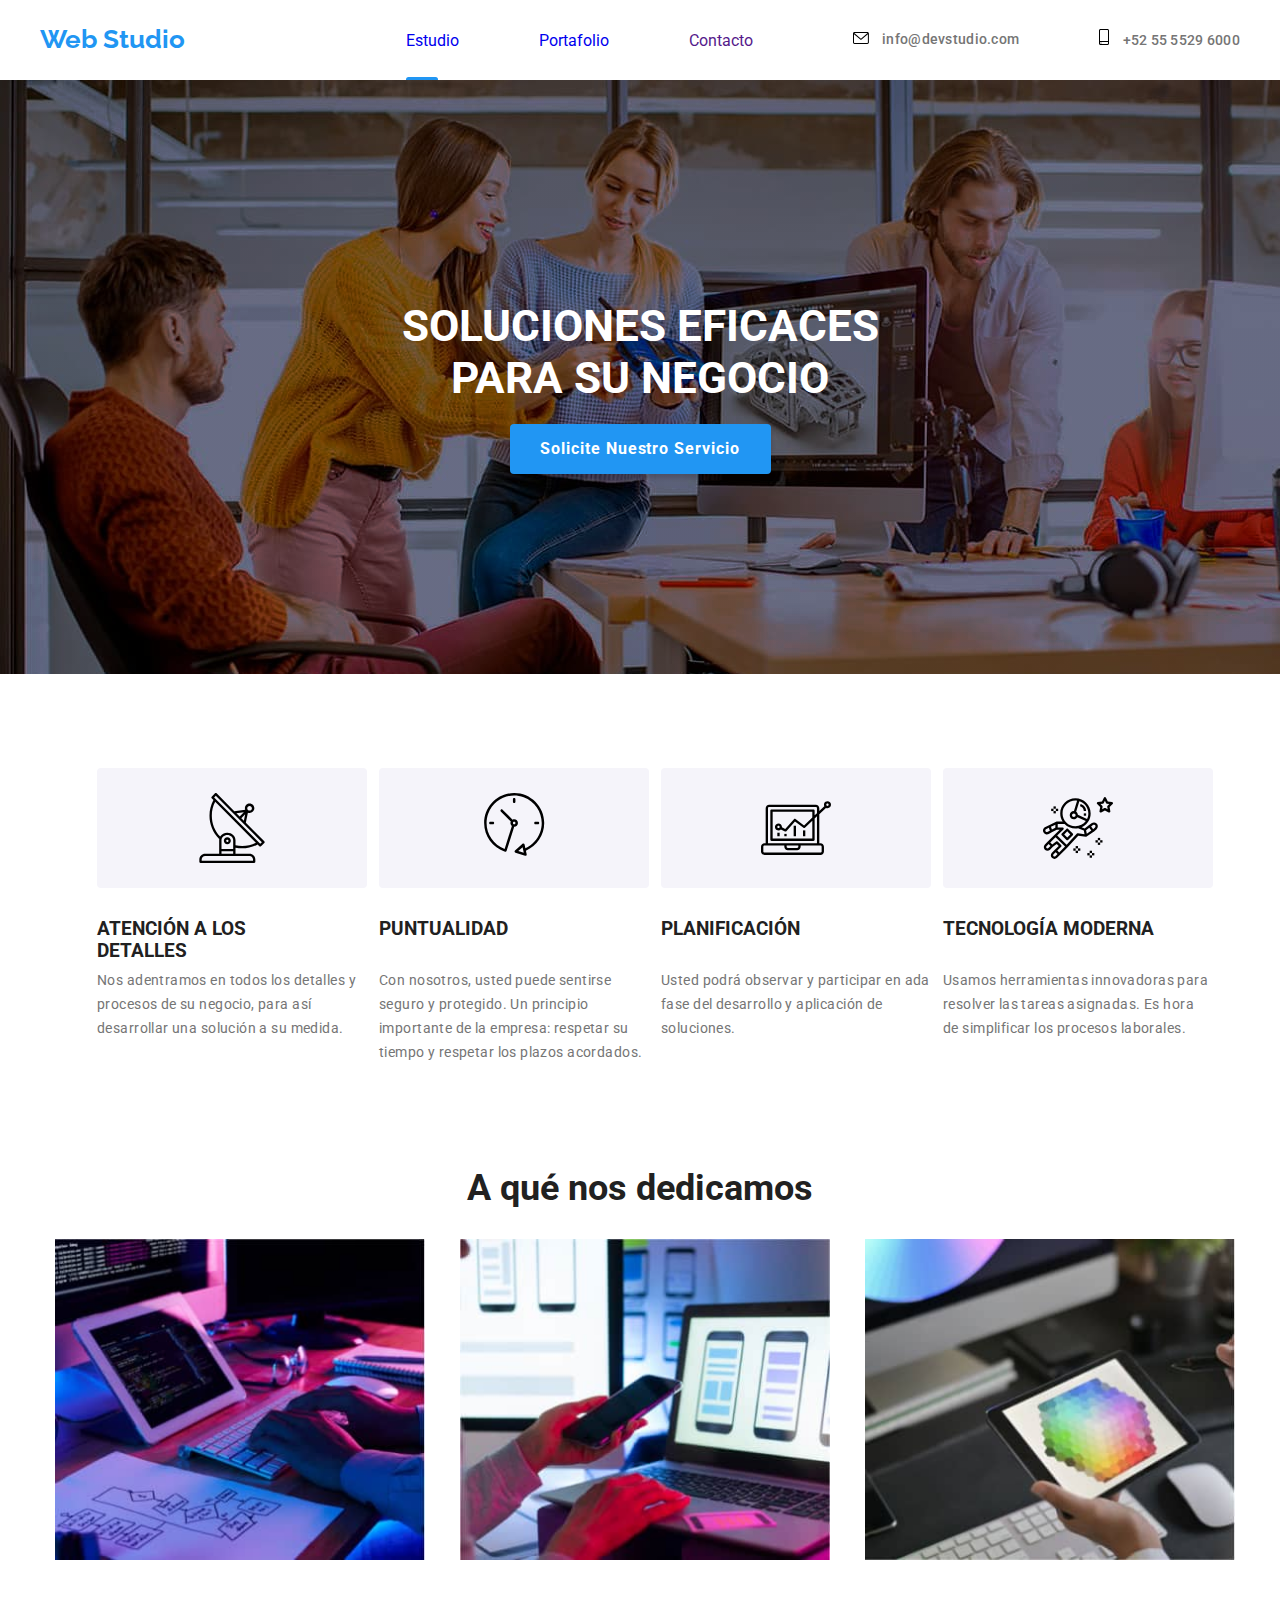
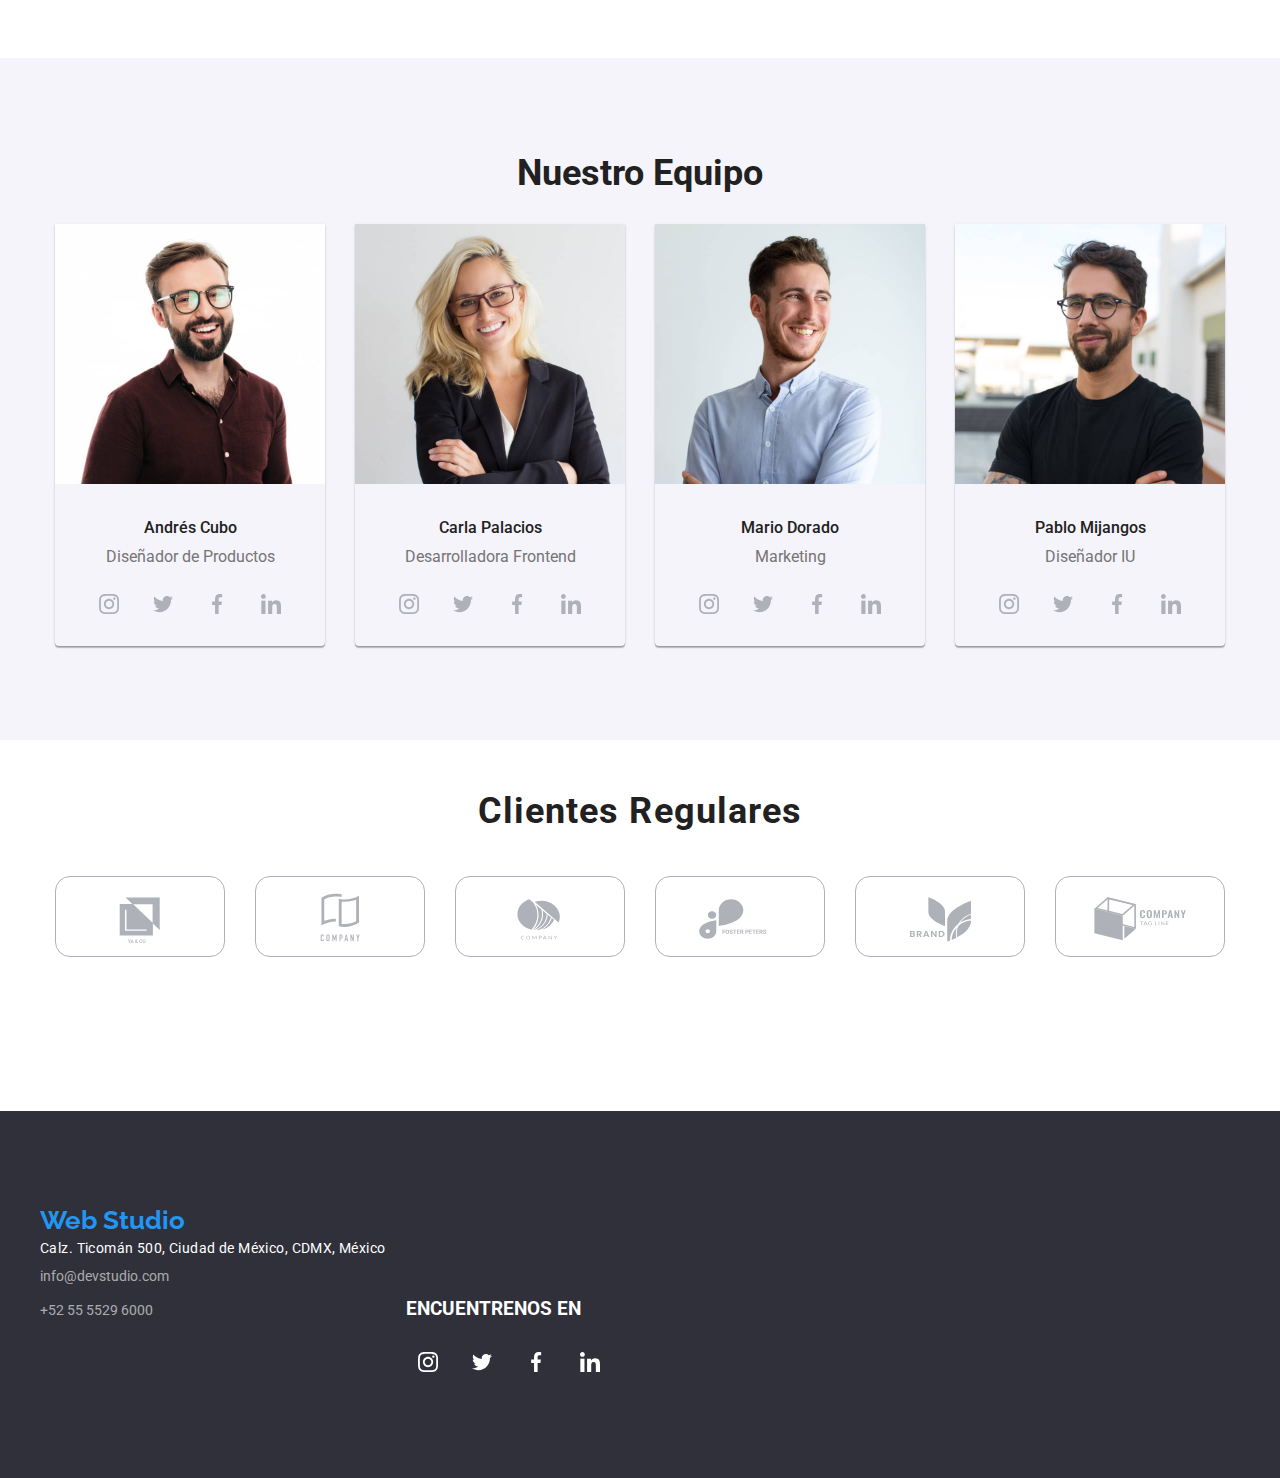
==== commit ea8d5335: "finish" ====
--- a/index.html
+++ b/index.html
@@ -14,34 +14,34 @@
   <body>
     <!--seccion Heder-->
     <header clases="headoard">
+      <a class="web" href="./index.html">Web Studio</a>
       <nav>
         <!--Lista de Navegación-->
-        <a class="web" href="./index.html">Web Studio</a>
         <ul class="nav-options">
-          <li><a class="link selected" href="./index.html">Estudio</a></li>
+          <li><a class="link estudio" href="./index.html">Estudio</a></li>
           <li><a class="link" href="./Portfolio.html">Portafolio</a></li>
           <li><a class="link" href="">Contacto</a></li>
         </ul>
-      </nav>
-      <!--Informacion de contacto-->
-      <ul class="header-contact">
-        <li>
-          <a class="contact" href="mailto:info@devstudio.com">
-            <svg class="icon-email">
-              <use href="./images/svg/icons.svg#email"></use>
-            </svg>
-            info@devstudio.com
-          </a>
-        </li>
-        <li>
-          <a class="contact" href="tel:+525555296000">
-            <svg class="icon-telefono">
-              <use href="./images/svg/icons.svg#telefono"></use>
-            </svg>
-            +52 55 5529 6000</a
-          >
-        </li>
-      </ul>
+        <!--Informacion de contacto-->
+        <ul class="header-contact">
+          <li>
+            <a class="contact" href="mailto:info@devstudio.com">
+              <svg class="icon-email">
+                <use href="./images/svg/icons.svg#email"></use>
+              </svg>
+              info@devstudio.com
+            </a>
+          </li>
+          <li>
+            <a class="contact" href="tel:+525555296000">
+              <svg class="icon-telefono">
+                <use href="./images/svg/icons.svg#telefono"></use>
+              </svg>
+              +52 55 5529 6000</a
+            >
+          </li>
+       </ul>
+     </nav>
     </header>
     <main>
       <!--Titulo principal-->
@@ -367,13 +367,15 @@
     </footer>
     <!--ventana modal-->
     <div class="backdrop is-hidden" id="data-modal">
-    <div class="modal">
-      <button id="data-modal-close" class="modal-close">
-        <svg class="close">
-          <use href="./images/svg/icons.svg#cerrar">
-          </use>
-        </svg>
-      </button>
+      <div class="modal">
+        <button id="data-modal-close" class="modal-close">
+          <svg class="close">
+            <use href="./images/svg/icons.svg#cerrar">
+            </use>
+          </svg>
+        </button>
+      </div>
+    </div>
     <script src="./js/modal.js"></script>
   </body>
 </html>
--- a/css/style.css
+++ b/css/style.css
@@ -94,6 +94,26 @@
   text-decoration: none;
   text-transform: capitalize;
   color: var(--color-black);
+}
+.estudio::after {
+  position: absolute;
+  display: block;
+  content: "";
+  width: 2.5%;
+  height: 5px;
+  background: #2196f3;
+  border-radius: 4px;
+  margin-top: 27px;
+}
+.Portafolio::after {
+  position: absolute;
+  display: block;
+  content: "";
+  width:3.2%;
+  height: 5px;
+  background: #2196f3;
+  border-radius: 4px;
+  margin-top: 27px;
 }
 /*--informacion de contacto--*/
 header .header-contact {
@@ -414,10 +434,12 @@
   width: 370px;
   background: #ffffff;
   border: 1px solid #eeeeee;
+  border-radius: 4px;
 }
 .connection:hover {
   box-shadow: 0px 1px 1px rgba(0, 0, 0, 0.12), 0px 4px 4px rgba(0, 0, 0, 0.06),
     1px 4px 6px rgba(0, 0, 0, 0.16);
+  cursor: pointer;
 }
 .card-principal {
   padding: 20px 24px;
@@ -439,9 +461,9 @@
   font-weight: 400;
   font-size: 16px;
   line-height: 30px;
-  letter-spacing: 0.03em;
+  letter-spacing: 0.06em;
   color: var(--color-gray);
-  margin-bottom: 4px;
+  margin-bottom: 10px;
   margin-left: 24px;
 }
 .card-image {
@@ -462,11 +484,11 @@
   color: var(--color-white);
   padding: 63px 24px;
   letter-spacing: 0.03em;
-  transform: translateY(105%);
+  transform: translateY(150%);
   transform: trasform 250ms ease;
   transition-timing-function: cubic-bezier(0.4, 0, 0.2, 1);
 }
-.connection:hover .card-emergent {
+.card-image:hover .card-emergent {
   transform: translateY(0%);
 }
 /*--Footer--*/
@@ -536,6 +558,8 @@
 /** ventana modal**/
 .backdrop.is-hidden {
   display: none;
+  opacity:0;
+  pointer-events: none;
 }
 .backdrop {
   position: fixed;
@@ -545,8 +569,10 @@
   top: 0;
   left: 0;
   background-color: #00000060;
+  transition:opacity;
   width: 100%;
   height: 100%;
+  transition: opacity 250ms cubic-bezier(0.4, 0, 0.2, 1);
 }
 .modal {
   position: relative;
@@ -566,6 +592,7 @@
   border-radius: 25px;
   background: #ffffff;
   border: 1px solid rgba(0, 0, 0, 0.1);
+  cursor: pointer;
 }
 .close {
   width: 18px;
